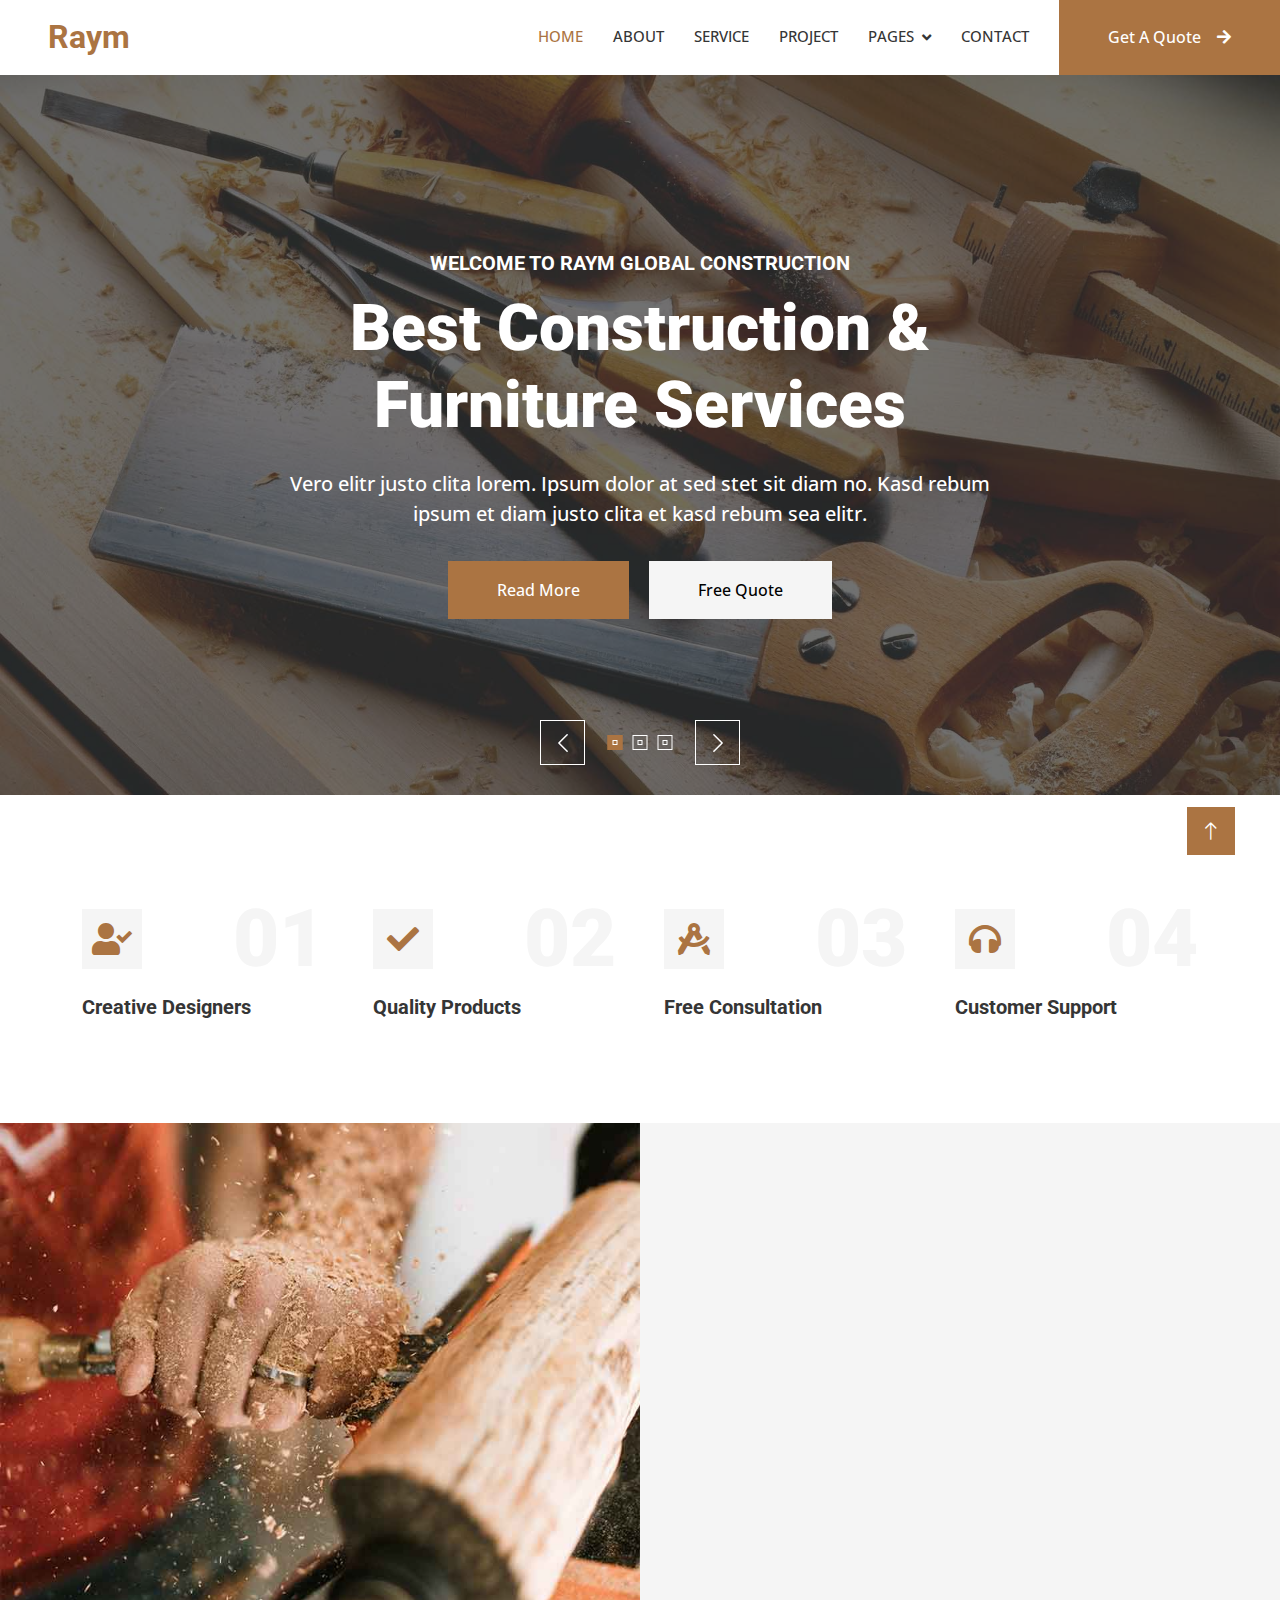
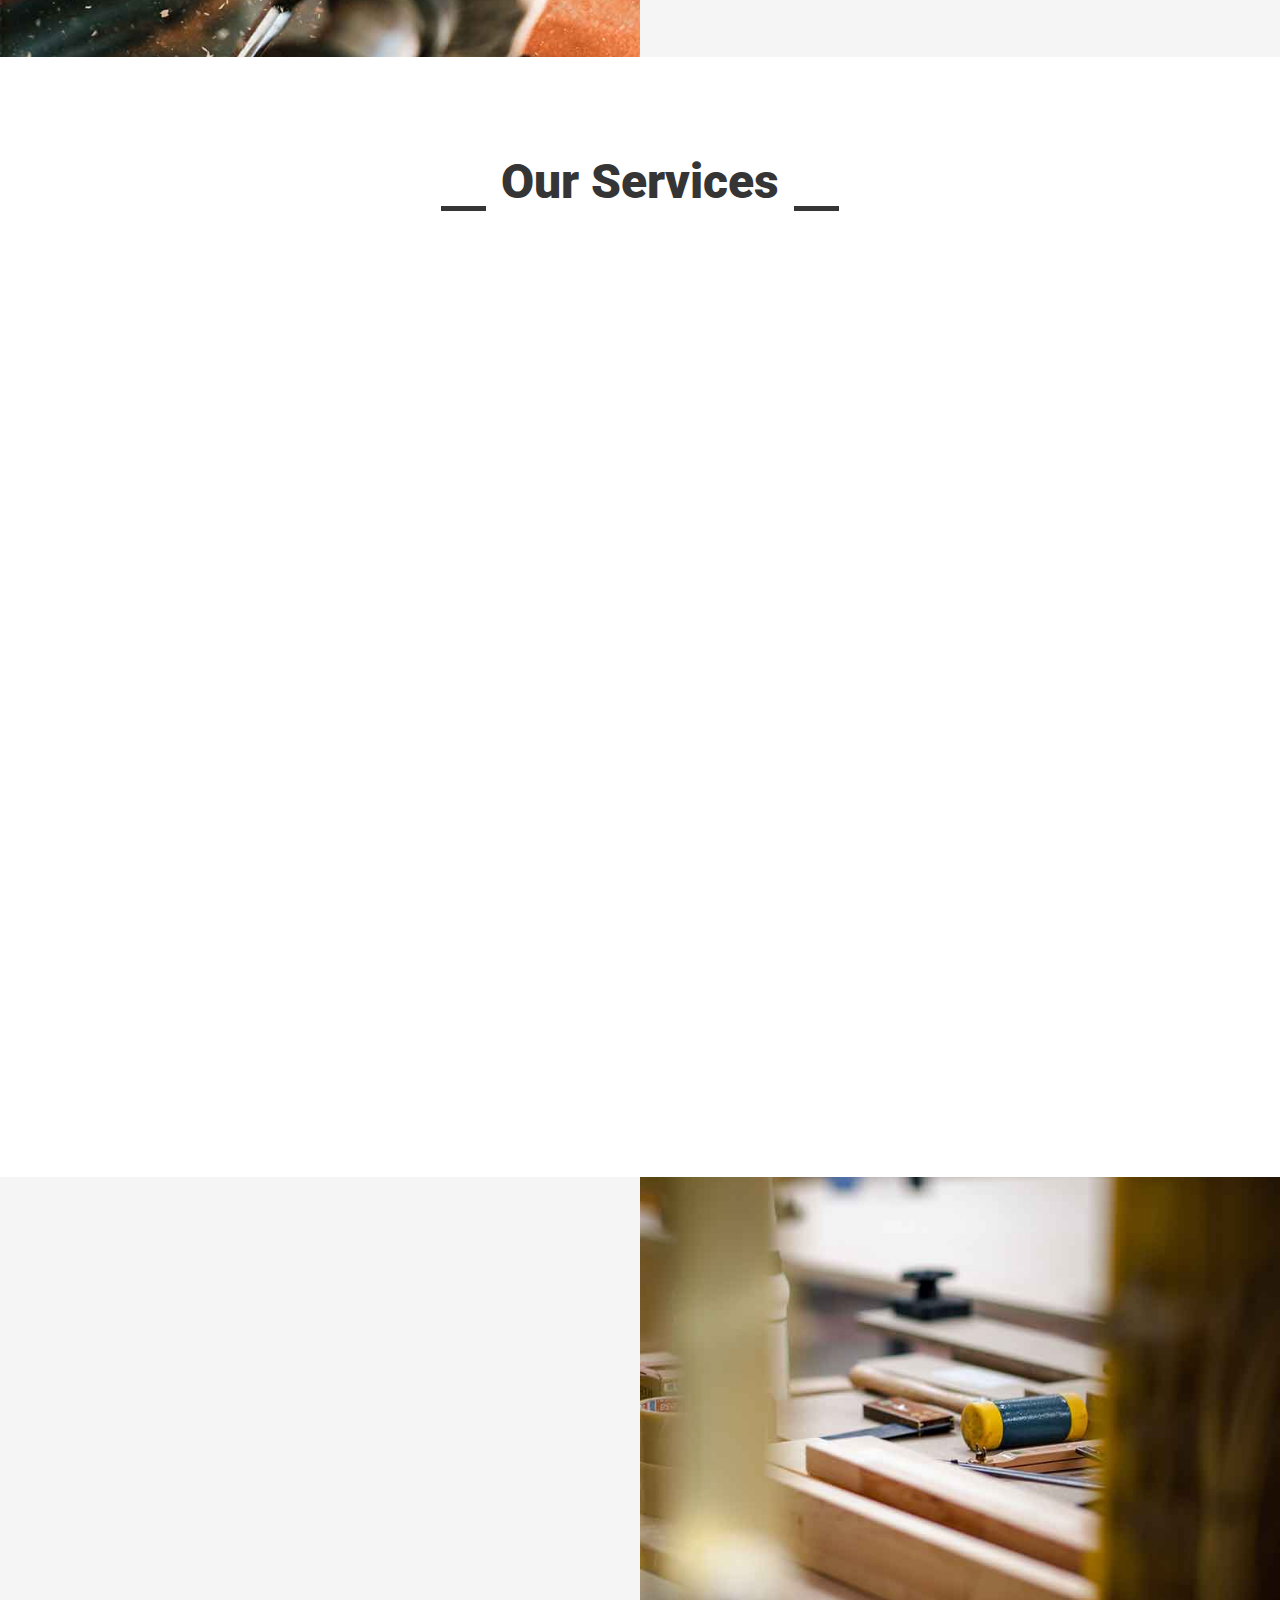
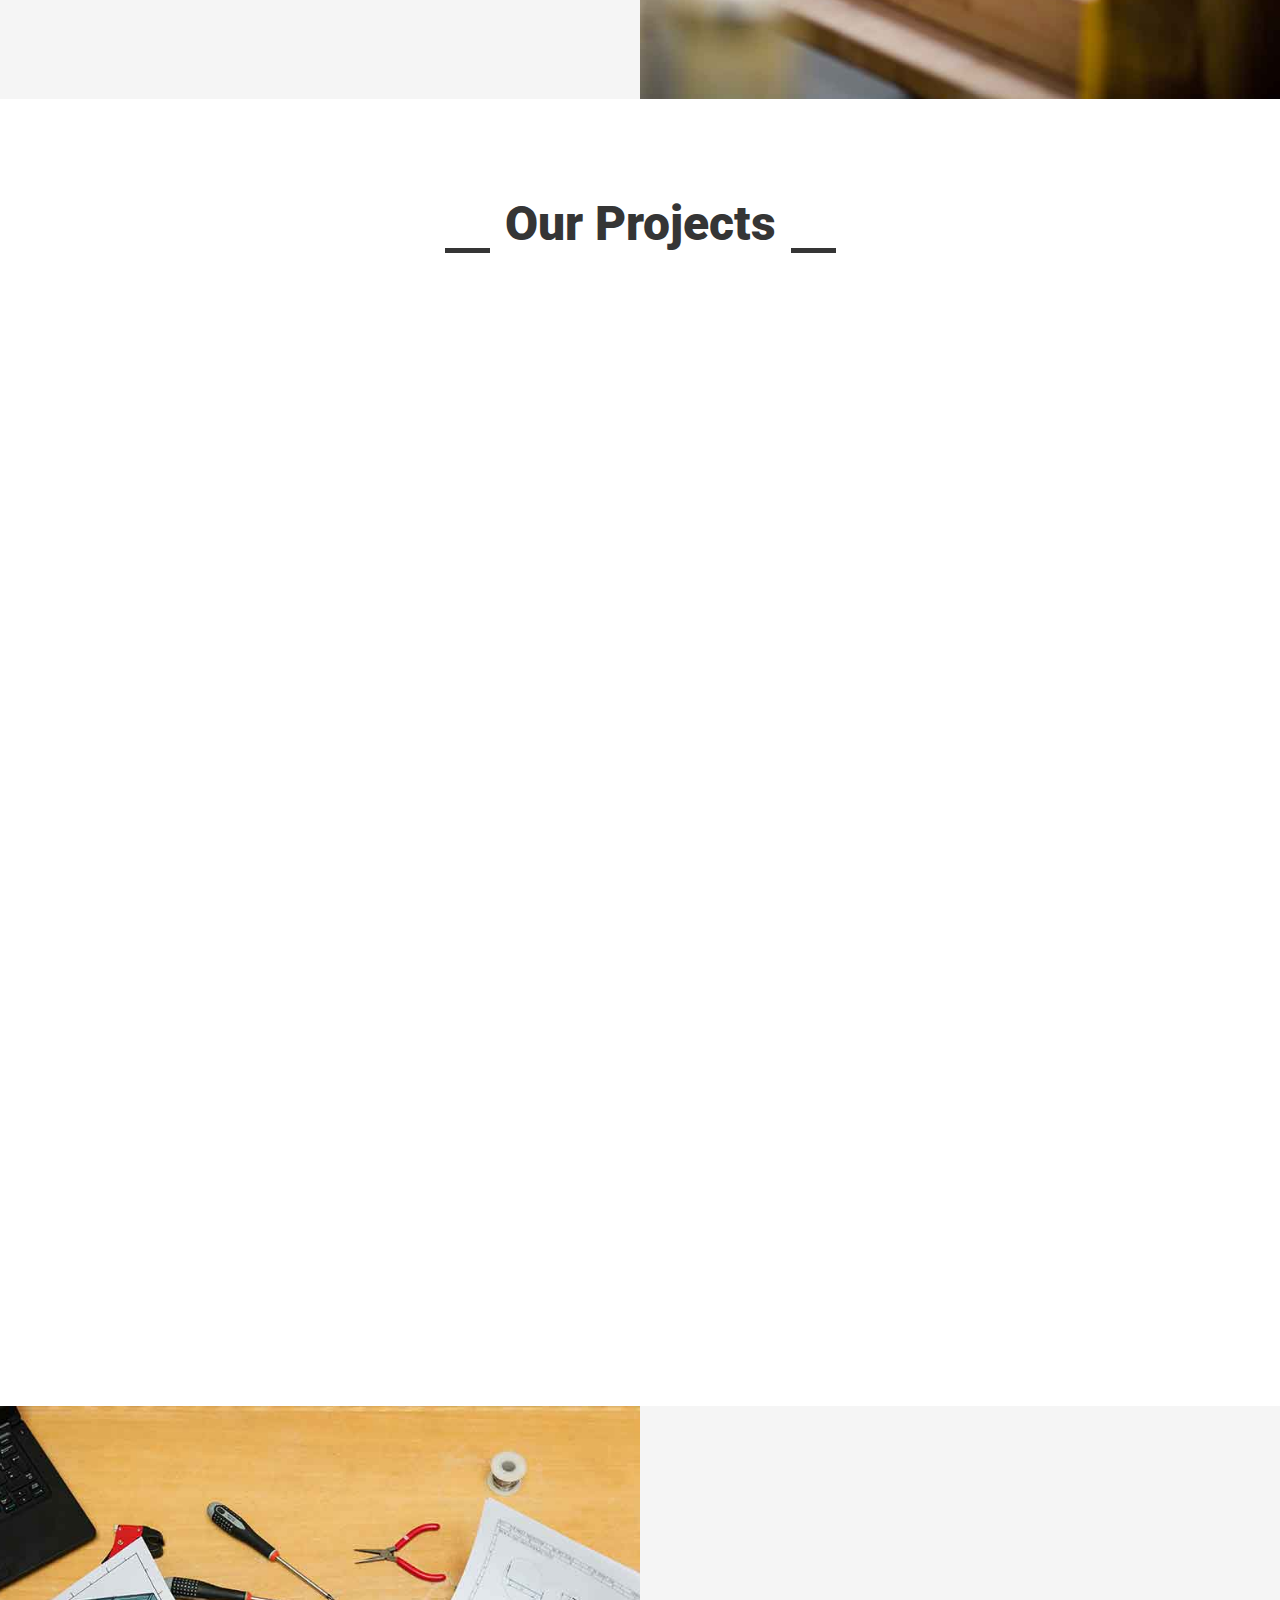
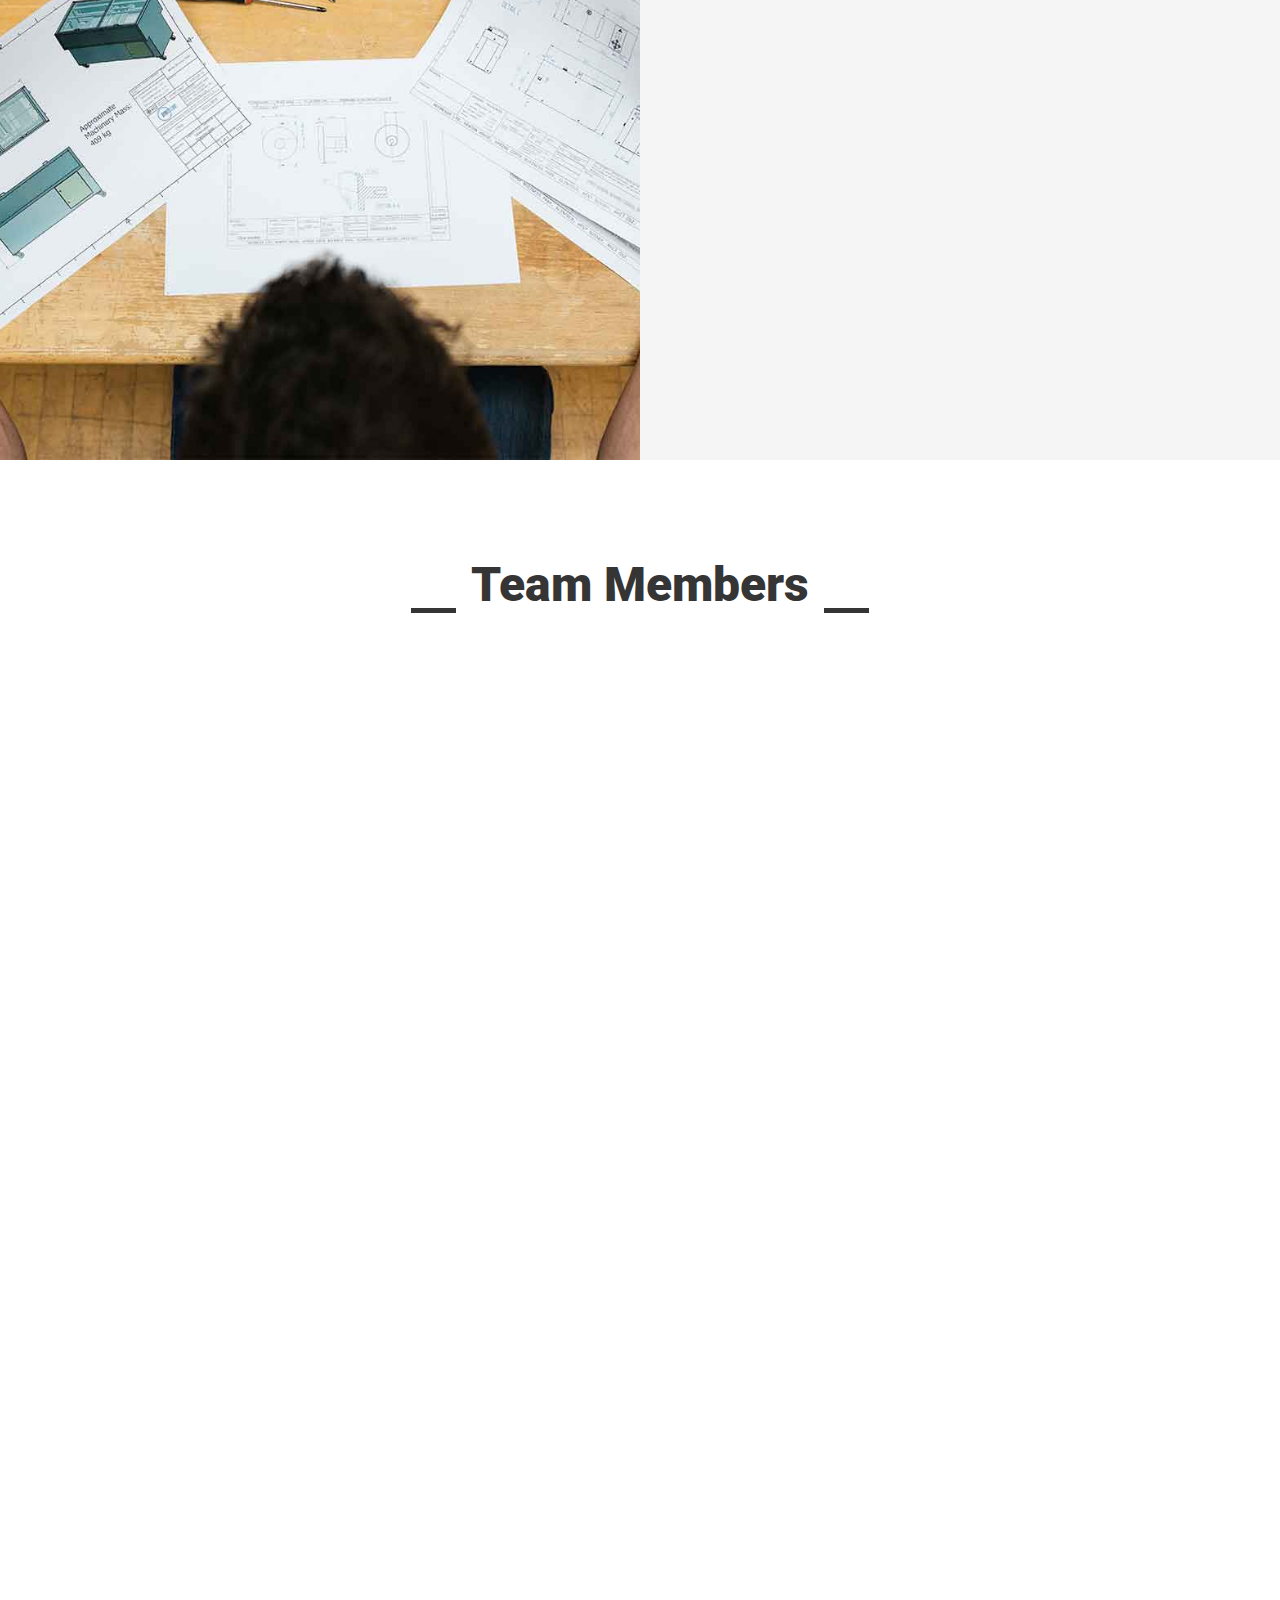
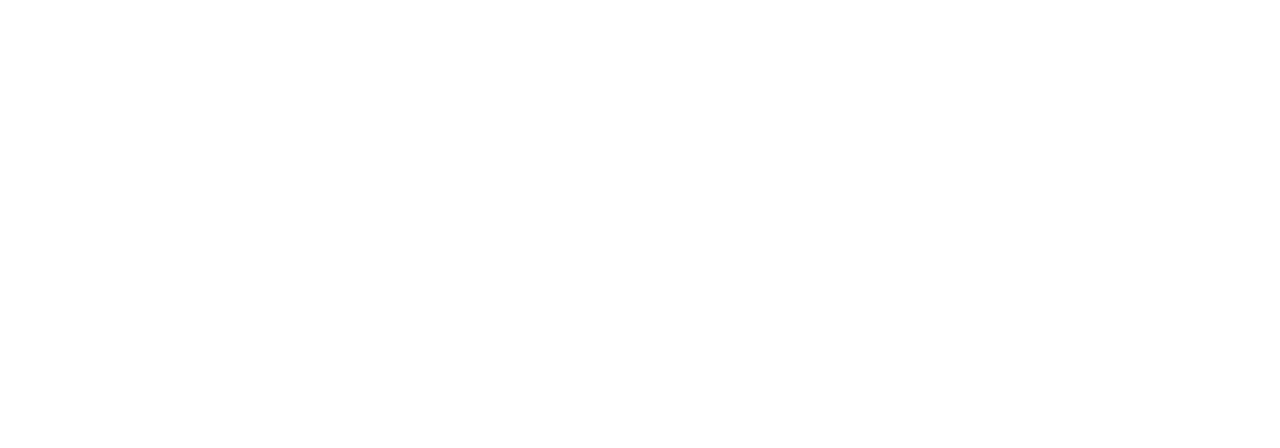
==== index.html @ 598c4311 "first commit" ====
<!DOCTYPE html>
<html lang="en">

<head>
    <meta charset="utf-8">
    <title>Ryam Global Construction - Construction Company</title>
    <meta content="width=device-width, initial-scale=1.0" name="viewport">
    <meta content="" name="keywords">
    <meta content="" name="description">

    <!-- Favicon -->
    <link href="img/favicon.ico" rel="icon">

    <!-- Google Web Fonts -->
    <link rel="preconnect" href="https://fonts.googleapis.com">
    <link rel="preconnect" href="https://fonts.gstatic.com" crossorigin>
    <link href="https://fonts.googleapis.com/css2?family=Open+Sans:wght@400;500&family=Roboto:wght@500;700;900&display=swap" rel="stylesheet"> 

    <!-- Icon Font Stylesheet -->
    <link href="https://cdnjs.cloudflare.com/ajax/libs/font-awesome/5.10.0/css/all.min.css" rel="stylesheet">
    <link href="https://cdn.jsdelivr.net/npm/bootstrap-icons@1.4.1/font/bootstrap-icons.css" rel="stylesheet">

    <!-- Libraries Stylesheet -->
    <link href="lib/animate/animate.min.css" rel="stylesheet">
    <link href="lib/owlcarousel/assets/owl.carousel.min.css" rel="stylesheet">
    <link href="lib/lightbox/css/lightbox.min.css" rel="stylesheet">

    <!-- Customized Bootstrap Stylesheet -->
    <link href="css/bootstrap.min.css" rel="stylesheet">

    <!-- Template Stylesheet -->
    <link href="css/style.css" rel="stylesheet">
</head>

<body>
    <!-- Spinner Start -->
    <div id="spinner" class="show bg-white position-fixed translate-middle w-100 vh-100 top-50 start-50 d-flex align-items-center justify-content-center">
        <div class="spinner-grow text-primary" style="width: 3rem; height: 3rem;" role="status">
            <span class="sr-only">Loading...</span>
        </div>
    </div>
    <!-- Spinner End -->


    <!-- Topbar Start -->
    
    <!-- Topbar End -->


    <!-- Navbar Start -->
    <nav class="navbar navbar-expand-lg bg-white navbar-light sticky-top p-0">
        <a href="index.html" class="navbar-brand d-flex align-items-center px-4 px-lg-5">
            <h2 class="m-0 text-primary">Raym</h2>
        </a>
        <button type="button" class="navbar-toggler me-4" data-bs-toggle="collapse" data-bs-target="#navbarCollapse">
            <span class="navbar-toggler-icon"></span>
        </button>
        <div class="collapse navbar-collapse" id="navbarCollapse">
            <div class="navbar-nav ms-auto p-4 p-lg-0">
                <a href="index.html" class="nav-item nav-link active">Home</a>
                <a href="about.html" class="nav-item nav-link">About</a>
                <a href="service.html" class="nav-item nav-link">Service</a>
                <a href="project.html" class="nav-item nav-link">Project</a>
                <div class="nav-item dropdown">
                    <a href="#" class="nav-link dropdown-toggle" data-bs-toggle="dropdown">Pages</a>
                    <div class="dropdown-menu fade-up m-0">
                        <a href="feature.html" class="dropdown-item">Feature</a>
                        <a href="quote.html" class="dropdown-item">Free Quote</a>
                        <a href="team.html" class="dropdown-item">Our Team</a>
                        <a href="testimonial.html" class="dropdown-item">Testimonial</a>
                        <!--<a href="404.html" class="dropdown-item">404 Page</a> -->
                    </div>
                </div>
                <a href="contact.html" class="nav-item nav-link">Contact</a>
            </div>
            <a href="" class="btn btn-primary py-4 px-lg-5 d-none d-lg-block">Get A Quote<i class="fa fa-arrow-right ms-3"></i></a>
        </div>
    </nav>
    <!-- Navbar End -->


    <!-- Carousel Start -->
    <div class="container-fluid p-0 pb-5">
        <div class="owl-carousel header-carousel position-relative">
            <div class="owl-carousel-item position-relative">
                <img class="img-fluid" src="img/carousel-1.jpg" alt="">
                <div class="position-absolute top-0 start-0 w-100 h-100 d-flex align-items-center" style="background: rgba(53, 53, 53, .7);">
                    <div class="container">
                        <div class="row justify-content-center">
                            <div class="col-12 col-lg-8 text-center">
                                <h5 class="text-white text-uppercase mb-3 animated slideInDown">Welcome To Raym Global Construction</h5>
                                <h1 class="display-3 text-white animated slideInDown mb-4">Best Construction & Furniture Services</h1>
                                <p class="fs-5 fw-medium text-white mb-4 pb-2">Vero elitr justo clita lorem. Ipsum dolor at sed stet sit diam no. Kasd rebum ipsum et diam justo clita et kasd rebum sea elitr.</p>
                                <a href="" class="btn btn-primary py-md-3 px-md-5 me-3 animated slideInLeft">Read More</a>
                                <a href="" class="btn btn-light py-md-3 px-md-5 animated slideInRight">Free Quote</a>
                            </div>
                        </div>
                    </div>
                </div>
            </div>
            <div class="owl-carousel-item position-relative">
                <img class="img-fluid" src="img/carousel-2.jpg" alt="">
                <div class="position-absolute top-0 start-0 w-100 h-100 d-flex align-items-center" style="background: rgba(53, 53, 53, .7);">
                    <div class="container">
                        <div class="row justify-content-center">
                            <div class="col-12 col-lg-8 text-center">
                                <h5 class="text-white text-uppercase mb-3 animated slideInDown">Welcome To Raym Global Construction</h5>
                                <h1 class="display-3 text-white animated slideInDown mb-4">Best Construction & Furniture Services</h1>
                                <p class="fs-5 fw-medium text-white mb-4 pb-2">Vero elitr justo clita lorem. Ipsum dolor at sed stet sit diam no. Kasd rebum ipsum et diam justo clita et kasd rebum sea elitr.</p>
                                <a href="" class="btn btn-primary py-md-3 px-md-5 me-3 animated slideInLeft">Read More</a>
                                <a href="" class="btn btn-light py-md-3 px-md-5 animated slideInRight">Free Quote</a>
                            </div>
                        </div>
                    </div>
                </div>
            </div>
            <div class="owl-carousel-item position-relative">
                <img class="img-fluid" src="img/carousel-3.jpg" alt="">
                <div class="position-absolute top-0 start-0 w-100 h-100 d-flex align-items-center" style="background: rgba(53, 53, 53, .7);">
                    <div class="container">
                        <div class="row justify-content-center">
                            <div class="col-12 col-lg-8 text-center">
                                <h5 class="text-white text-uppercase mb-3 animated slideInDown">Welcome To Raym Global Construction</h5>
                                <h1 class="display-3 text-white animated slideInDown mb-4">Best Construction & Furniture Services</h1>
                                <p class="fs-5 fw-medium text-white mb-4 pb-2">Vero elitr justo clita lorem. Ipsum dolor at sed stet sit diam no. Kasd rebum ipsum et diam justo clita et kasd rebum sea elitr.</p>
                                <a href="" class="btn btn-primary py-md-3 px-md-5 me-3 animated slideInLeft">Read More</a>
                                <a href="" class="btn btn-light py-md-3 px-md-5 animated slideInRight">Free Quote</a>
                            </div>
                        </div>
                    </div>
                </div>
            </div>
        </div>
    </div>
    <!-- Carousel End -->


    <!-- Feature Start -->
    <div class="container-xxl py-5">
        <div class="container">
            <div class="row g-5">
                <div class="col-md-6 col-lg-3 wow fadeIn" data-wow-delay="0.1s">
                    <div class="d-flex align-items-center justify-content-between mb-2">
                        <div class="d-flex align-items-center justify-content-center bg-light" style="width: 60px; height: 60px;">
                            <i class="fa fa-user-check fa-2x text-primary"></i>
                        </div>
                        <h1 class="display-1 text-light mb-0">01</h1>
                    </div>
                    <h5>Creative Designers</h5>
                </div>
                <div class="col-md-6 col-lg-3 wow fadeIn" data-wow-delay="0.3s">
                    <div class="d-flex align-items-center justify-content-between mb-2">
                        <div class="d-flex align-items-center justify-content-center bg-light" style="width: 60px; height: 60px;">
                            <i class="fa fa-check fa-2x text-primary"></i>
                        </div>
                        <h1 class="display-1 text-light mb-0">02</h1>
                    </div>
                    <h5>Quality Products</h5>
                </div>
                <div class="col-md-6 col-lg-3 wow fadeIn" data-wow-delay="0.5s">
                    <div class="d-flex align-items-center justify-content-between mb-2">
                        <div class="d-flex align-items-center justify-content-center bg-light" style="width: 60px; height: 60px;">
                            <i class="fa fa-drafting-compass fa-2x text-primary"></i>
                        </div>
                        <h1 class="display-1 text-light mb-0">03</h1>
                    </div>
                    <h5>Free Consultation</h5>
                </div>
                <div class="col-md-6 col-lg-3 wow fadeIn" data-wow-delay="0.7s">
                    <div class="d-flex align-items-center justify-content-between mb-2">
                        <div class="d-flex align-items-center justify-content-center bg-light" style="width: 60px; height: 60px;">
                            <i class="fa fa-headphones fa-2x text-primary"></i>
                        </div>
                        <h1 class="display-1 text-light mb-0">04</h1>
                    </div>
                    <h5>Customer Support</h5>
                </div>
            </div>
        </div>
    </div>
    <!-- Feature Start -->



    <!-- About Start -->
    <div class="container-fluid bg-light overflow-hidden my-5 px-lg-0">
        <div class="container about px-lg-0">
            <div class="row g-0 mx-lg-0">
                <div class="col-lg-6 ps-lg-0" style="min-height: 400px;">
                    <div class="position-relative h-100">
                        <img class="position-absolute img-fluid w-100 h-100" src="img/about.jpg" style="object-fit: cover;" alt="">
                    </div>
                </div>
                <div class="col-lg-6 about-text py-5 wow fadeIn" data-wow-delay="0.5s">
                    <div class="p-lg-5 pe-lg-0">
                        <div class="section-title text-start">
                            <h1 class="display-5 mb-4">About Us</h1>
                        </div>
                        <p class="mb-4 pb-2">Tempor erat elitr rebum at clita. Diam dolor diam ipsum sit. Aliqu diam amet diam et eos. Clita erat ipsum et lorem et sit, sed stet lorem sit clita duo justo erat amet</p>
                        <div class="row g-4 mb-4 pb-2">
                            <div class="col-sm-6 wow fadeIn" data-wow-delay="0.1s">
                                <div class="d-flex align-items-center">
                                    <div class="d-flex flex-shrink-0 align-items-center justify-content-center bg-white" style="width: 60px; height: 60px;">
                                        <i class="fa fa-users fa-2x text-primary"></i>
                                    </div>
                                    <div class="ms-3">
                                        <h2 class="text-primary mb-1" data-toggle="counter-up">1234</h2>
                                        <p class="fw-medium mb-0">Happy Clients</p>
                                    </div>
                                </div>
                            </div>
                            <div class="col-sm-6 wow fadeIn" data-wow-delay="0.3s">
                                <div class="d-flex align-items-center">
                                    <div class="d-flex flex-shrink-0 align-items-center justify-content-center bg-white" style="width: 60px; height: 60px;">
                                        <i class="fa fa-check fa-2x text-primary"></i>
                                    </div>
                                    <div class="ms-3">
                                        <h2 class="text-primary mb-1" data-toggle="counter-up">1234</h2>
                                        <p class="fw-medium mb-0">Projects Done</p>
                                    </div>
                                </div>
                            </div>
                        </div>
                        <a href="project.html" class="btn btn-primary py-3 px-5">Explore More</a>
                    </div>
                </div>
            </div>
        </div>
    </div>
    <!-- About End -->


    <!-- Service Start -->
    <div class="container-xxl py-5">
        <div class="container">
            <div class="section-title text-center">
                <h1 class="display-5 mb-5">Our Services</h1>
            </div>
            <div class="row g-4">
                <div class="col-md-6 col-lg-4 wow fadeInUp" data-wow-delay="0.1s">
                    <div class="service-item">
                        <div class="overflow-hidden">
                            <img class="img-fluid" src="img/service-1.jpg" alt="">
                        </div>
                        <div class="p-4 text-center border border-5 border-light border-top-0">
                            <h4 class="mb-3">Building Construction</h4>
                            <p>Stet stet justo dolor sed duo. Ut clita sea sit ipsum diam lorem diam.</p>
                            <a class="fw-medium" href="">Read More<i class="fa fa-arrow-right ms-2"></i></a>
                        </div>
                    </div>
                </div>
                <div class="col-md-6 col-lg-4 wow fadeInUp" data-wow-delay="0.3s">
                    <div class="service-item">
                        <div class="overflow-hidden">
                            <img class="img-fluid" src="img/service-2.jpg" alt="">
                        </div>
                        <div class="p-4 text-center border border-5 border-light border-top-0">
                            <h4 class="mb-3">Furniture Manufacturing</h4>
                            <p>Stet stet justo dolor sed duo. Ut clita sea sit ipsum diam lorem diam.</p>
                            <a class="fw-medium" href="">Read More<i class="fa fa-arrow-right ms-2"></i></a>
                        </div>
                    </div>
                </div>
                <div class="col-md-6 col-lg-4 wow fadeInUp" data-wow-delay="0.5s">
                    <div class="service-item">
                        <div class="overflow-hidden">
                            <img class="img-fluid" src="img/service-3.jpg" alt="">
                        </div>
                        <div class="p-4 text-center border border-5 border-light border-top-0">
                            <h4 class="mb-3">Furniture Remodeling</h4>
                            <p>Stet stet justo dolor sed duo. Ut clita sea sit ipsum diam lorem diam.</p>
                            <a class="fw-medium" href="">Read More<i class="fa fa-arrow-right ms-2"></i></a>
                        </div>
                    </div>
                </div>
                <div class="col-md-6 col-lg-4 wow fadeInUp" data-wow-delay="0.1s">
                    <div class="service-item">
                        <div class="overflow-hidden">
                            <img class="img-fluid" src="img/service-4.jpg" alt="">
                        </div>
                        <div class="p-4 text-center border border-5 border-light border-top-0">
                            <h4 class="mb-3">Custom-made Joineries</h4>
                            <p>Stet stet justo dolor sed duo. Ut clita sea sit ipsum diam lorem diam.</p>
                            <a class="fw-medium" href="">Read More<i class="fa fa-arrow-right ms-2"></i></a>
                        </div>
                    </div>
                </div>
                <div class="col-md-6 col-lg-4 wow fadeInUp" data-wow-delay="0.3s">
                    <div class="service-item">
                        <div class="overflow-hidden">
                            <img class="img-fluid" src="img/service-5.jpg" alt="">
                        </div>
                        <div class="p-4 text-center border border-5 border-light border-top-0">
                            <h4 class="mb-3">Glass Doors</h4>
                            <p>Stet stet justo dolor sed duo. Ut clita sea sit ipsum diam lorem diam.</p>
                            <a class="fw-medium" href="">Read More<i class="fa fa-arrow-right ms-2"></i></a>
                        </div>
                    </div>
                </div>
                <div class="col-md-6 col-lg-4 wow fadeInUp" data-wow-delay="0.5s">
                    <div class="service-item">
                        <div class="overflow-hidden">
                            <img class="img-fluid" src="img/service-6.jpg" alt="">
                        </div>
                        <div class="p-4 text-center border border-5 border-light border-top-0">
                            <h4 class="mb-3">Custom Work</h4>
                            <p>Stet stet justo dolor sed duo. Ut clita sea sit ipsum diam lorem diam.</p>
                            <a class="fw-medium" href="">Read More<i class="fa fa-arrow-right ms-2"></i></a>
                        </div>
                    </div>
                </div>
            </div>
        </div>
    </div>
    <!-- Service End -->


    <!-- Feature Start -->
    <div class="container-fluid bg-light overflow-hidden my-5 px-lg-0">
        <div class="container feature px-lg-0">
            <div class="row g-0 mx-lg-0">
                <div class="col-lg-6 feature-text py-5 wow fadeIn" data-wow-delay="0.5s">
                    <div class="p-lg-5 ps-lg-0">
                        <div class="section-title text-start">
                            <h1 class="display-5 mb-4">Why Choose Us</h1>
                        </div>
                        <p class="mb-4 pb-2">Tempor erat elitr rebum at clita. Diam dolor diam ipsum sit. Aliqu diam amet diam et eos. Clita erat ipsum et lorem et sit, sed stet lorem sit clita duo justo erat amet</p>
                        <div class="row g-4">
                            <div class="col-6">
                                <div class="d-flex align-items-center">
                                    <div class="d-flex flex-shrink-0 align-items-center justify-content-center bg-white" style="width: 60px; height: 60px;">
                                        <i class="fa fa-check fa-2x text-primary"></i>
                                    </div>
                                    <div class="ms-4">
                                        <p class="mb-2">Quality</p>
                                        <h5 class="mb-0">Services</h5>
                                    </div>
                                </div>
                            </div>
                            <div class="col-6">
                                <div class="d-flex align-items-center">
                                    <div class="d-flex flex-shrink-0 align-items-center justify-content-center bg-white" style="width: 60px; height: 60px;">
                                        <i class="fa fa-user-check fa-2x text-primary"></i>
                                    </div>
                                    <div class="ms-4">
                                        <p class="mb-2">Creative</p>
                                        <h5 class="mb-0">Designers</h5>
                                    </div>
                                </div>
                            </div>
                            <div class="col-6">
                                <div class="d-flex align-items-center">
                                    <div class="d-flex flex-shrink-0 align-items-center justify-content-center bg-white" style="width: 60px; height: 60px;">
                                        <i class="fa fa-drafting-compass fa-2x text-primary"></i>
                                    </div>
                                    <div class="ms-4">
                                        <p class="mb-2">Free</p>
                                        <h5 class="mb-0">Consultation</h5>
                                    </div>
                                </div>
                            </div>
                            <div class="col-6">
                                <div class="d-flex align-items-center">
                                    <div class="d-flex flex-shrink-0 align-items-center justify-content-center bg-white" style="width: 60px; height: 60px;">
                                        <i class="fa fa-headphones fa-2x text-primary"></i>
                                    </div>
                                    <div class="ms-4">
                                        <p class="mb-2">Customer</p>
                                        <h5 class="mb-0">Support</h5>
                                    </div>
                                </div>
                            </div>
                        </div>
                    </div>
                </div>
                <div class="col-lg-6 pe-lg-0" style="min-height: 400px;">
                    <div class="position-relative h-100">
                        <img class="position-absolute img-fluid w-100 h-100" src="img/feature.jpg" style="object-fit: cover;" alt="">
                    </div>
                </div>
            </div>
        </div>
    </div>
    <!-- Feature End -->


    <!-- Projects Start -->
    <div class="container-xxl py-5">
        <div class="container">
            <div class="section-title text-center">
                <h1 class="display-5 mb-5">Our Projects</h1>
            </div>
            <div class="row mt-n2 wow fadeInUp" data-wow-delay="0.3s">
                <div class="col-12 text-center">
                    <ul class="list-inline mb-5" id="portfolio-flters">
                        <li class="mx-2 active" data-filter="*">All</li>
                        <li class="mx-2" data-filter=".first">Building Construction</li>
                        <li class="mx-2" data-filter=".second">Joineries and Furniture</li>
                    </ul>
                </div>
            </div>
            <div class="row g-4 portfolio-container">
                <div class="col-lg-4 col-md-6 portfolio-item first wow fadeInUp" data-wow-delay="0.1s">
                    <div class="rounded overflow-hidden">
                        <div class="position-relative overflow-hidden">
                            <img class="img-fluid w-100" src="img/portfolio-1.jpg" alt="">
                            <div class="portfolio-overlay">
                                <a class="btn btn-square btn-outline-light mx-1" href="img/portfolio-1.jpg" data-lightbox="portfolio"><i class="fa fa-eye"></i></a>
                                <a class="btn btn-square btn-outline-light mx-1" href=""><i class="fa fa-link"></i></a>
                            </div>
                        </div>
                        <div class="border border-5 border-light border-top-0 p-4">
                            <p class="text-primary fw-medium mb-2">Building Construction</p>
                            <h5 class="lh-base mb-0">Wooden Furniture Manufacturing And Remodeling</a>
                        </div>
                    </div>
                </div>
                <div class="col-lg-4 col-md-6 portfolio-item second wow fadeInUp" data-wow-delay="0.3s">
                    <div class="rounded overflow-hidden">
                        <div class="position-relative overflow-hidden">
                            <img class="img-fluid w-100" src="img/portfolio-2.jpg" alt="">
                            <div class="portfolio-overlay">
                                <a class="btn btn-square btn-outline-light mx-1" href="img/portfolio-2.jpg" data-lightbox="portfolio"><i class="fa fa-eye"></i></a>
                                <a class="btn btn-square btn-outline-light mx-1" href=""><i class="fa fa-link"></i></a>
                            </div>
                        </div>
                        <div class="border border-5 border-light border-top-0 p-4">
                            <p class="text-primary fw-medium mb-2">Joineries and Furniture</p>
                            <h5 class="lh-base mb-0">Wooden Furniture Manufacturing And Remodeling</a>
                        </div>
                    </div>
                </div>
                <div class="col-lg-4 col-md-6 portfolio-item first wow fadeInUp" data-wow-delay="0.5s">
                    <div class="rounded overflow-hidden">
                        <div class="position-relative overflow-hidden">
                            <img class="img-fluid w-100" src="img/portfolio-3.jpg" alt="">
                            <div class="portfolio-overlay">
                                <a class="btn btn-square btn-outline-light mx-1" href="img/portfolio-3.jpg" data-lightbox="portfolio"><i class="fa fa-eye"></i></a>
                                <a class="btn btn-square btn-outline-light mx-1" href=""><i class="fa fa-link"></i></a>
                            </div>
                        </div>
                        <div class="border border-5 border-light border-top-0 p-4">
                            <p class="text-primary fw-medium mb-2">Building Construction</p>
                            <h5 class="lh-base mb-0">Wooden Furniture Manufacturing And Remodeling</a>
                        </div>
                    </div>
                </div>
                <div class="col-lg-4 col-md-6 portfolio-item second wow fadeInUp" data-wow-delay="0.1s">
                    <div class="rounded overflow-hidden">
                        <div class="position-relative overflow-hidden">
                            <img class="img-fluid w-100" src="img/portfolio-4.jpg" alt="">
                            <div class="portfolio-overlay">
                                <a class="btn btn-square btn-outline-light mx-1" href="img/portfolio-4.jpg" data-lightbox="portfolio"><i class="fa fa-eye"></i></a>
                                <a class="btn btn-square btn-outline-light mx-1" href=""><i class="fa fa-link"></i></a>
                            </div>
                        </div>
                        <div class="border border-5 border-light border-top-0 p-4">
                            <p class="text-primary fw-medium mb-2">Joineries and Furniture</p>
                            <h5 class="lh-base mb-0">Wooden Furniture Manufacturing And Remodeling</a>
                        </div>
                    </div>
                </div>
                <div class="col-lg-4 col-md-6 portfolio-item first wow fadeInUp" data-wow-delay="0.3s">
                    <div class="rounded overflow-hidden">
                        <div class="position-relative overflow-hidden">
                            <img class="img-fluid w-100" src="img/portfolio-5.jpg" alt="">
                            <div class="portfolio-overlay">
                                <a class="btn btn-square btn-outline-light mx-1" href="img/portfolio-5.jpg" data-lightbox="portfolio"><i class="fa fa-eye"></i></a>
                                <a class="btn btn-square btn-outline-light mx-1" href=""><i class="fa fa-link"></i></a>
                            </div>
                        </div>
                        <div class="border border-5 border-light border-top-0 p-4">
                            <p class="text-primary fw-medium mb-2">Building Construction</p>
                            <h5 class="lh-base mb-0">Wooden Furniture Manufacturing And Remodeling</a>
                        </div>
                    </div>
                </div>
                <div class="col-lg-4 col-md-6 portfolio-item second wow fadeInUp" data-wow-delay="0.5s">
                    <div class="rounded overflow-hidden">
                        <div class="position-relative overflow-hidden">
                            <img class="img-fluid w-100" src="img/portfolio-6.jpg" alt="">
                            <div class="portfolio-overlay">
                                <a class="btn btn-square btn-outline-light mx-1" href="img/portfolio-6.jpg" data-lightbox="portfolio"><i class="fa fa-eye"></i></a>
                                <a class="btn btn-square btn-outline-light mx-1" href=""><i class="fa fa-link"></i></a>
                            </div>
                        </div>
                        <div class="border border-5 border-light border-top-0 p-4">
                            <p class="text-primary fw-medium mb-2">Glass Doors</p>
                            <h5 class="lh-base mb-0">Wooden Furniture Manufacturing And Remodeling</a>
                        </div>
                    </div>
                </div>
            </div>
        </div>
    </div>
    <!-- Projects End -->


    <!-- Quote Start -->
    <div class="container-fluid bg-light overflow-hidden my-5 px-lg-0">
        <div class="container quote px-lg-0">
            <div class="row g-0 mx-lg-0">
                <div class="col-lg-6 ps-lg-0" style="min-height: 400px;">
                    <div class="position-relative h-100">
                        <img class="position-absolute img-fluid w-100 h-100" src="img/quote.jpg" style="object-fit: cover;" alt="">
                    </div>
                </div>
                <div class="col-lg-6 quote-text py-5 wow fadeIn" data-wow-delay="0.5s">
                    <div class="p-lg-5 pe-lg-0">
                        <div class="section-title text-start">
                            <h1 class="display-5 mb-4">Free Quote</h1>
                        </div>
                        <p class="mb-4 pb-2">Tempor erat elitr rebum at clita. Diam dolor diam ipsum sit. Aliqu diam amet diam et eos. Clita erat ipsum et lorem et sit, sed stet lorem sit clita duo justo erat amet</p>
                        <form>
                            <div class="row g-3">
                                <div class="col-12 col-sm-6">
                                    <input type="text" class="form-control border-0" placeholder="Your Name" style="height: 55px;">
                                </div>
                                <div class="col-12 col-sm-6">
                                    <input type="email" class="form-control border-0" placeholder="Your Email" style="height: 55px;">
                                </div>
                                <div class="col-12 col-sm-6">
                                    <input type="text" class="form-control border-0" placeholder="Your Mobile" style="height: 55px;">
                                </div>
                                <div class="col-12 col-sm-6">
                                    <select class="form-select border-0" style="height: 55px;">
                                        <option selected>Select A Service</option>
                                        <option value="1">Service 1</option>
                                        <option value="2">Service 2</option>
                                        <option value="3">Service 3</option>
                                    </select>
                                </div>
                                <div class="col-12">
                                    <textarea class="form-control border-0" placeholder="Special Note"></textarea>
                                </div>
                                <div class="col-12">
                                    <button class="btn btn-primary w-100 py-3" type="submit">Submit</button>
                                </div>
                            </div>
                        </form>
                    </div>
                </div>
            </div>
        </div>
    </div>
    <!-- Quote End -->


    <!-- Team Start -->
    <div class="container-xxl py-5">
        <div class="container">
            <div class="section-title text-center">
                <h1 class="display-5 mb-5">Team Members</h1>
            </div>
            <div class="row g-4">
                <div class="col-lg-3 col-md-6 wow fadeInUp" data-wow-delay="0.1s">
                    <div class="team-item">
                        <div class="overflow-hidden position-relative">
                            <img class="img-fluid" src="img/team-1.jpg" alt="">
                            <div class="team-social">
                                <a class="btn btn-square" href=""><i class="fab fa-facebook-f"></i></a>
                                <a class="btn btn-square" href=""><i class="fab fa-twitter"></i></a>
                                <a class="btn btn-square" href=""><i class="fab fa-instagram"></i></a>
                            </div>
                        </div>
                        <div class="text-center border border-5 border-light border-top-0 p-4">
                            <h5 class="mb-0">Full Name</h5>
                            <small>Designation</small>
                        </div>
                    </div>
                </div>
                <div class="col-lg-3 col-md-6 wow fadeInUp" data-wow-delay="0.3s">
                    <div class="team-item">
                        <div class="overflow-hidden position-relative">
                            <img class="img-fluid" src="img/team-2.jpg" alt="">
                            <div class="team-social">
                                <a class="btn btn-square" href=""><i class="fab fa-facebook-f"></i></a>
                                <a class="btn btn-square" href=""><i class="fab fa-twitter"></i></a>
                                <a class="btn btn-square" href=""><i class="fab fa-instagram"></i></a>
                            </div>
                        </div>
                        <div class="text-center border border-5 border-light border-top-0 p-4">
                            <h5 class="mb-0">Full Name</h5>
                            <small>Designation</small>
                        </div>
                    </div>
                </div>
                <div class="col-lg-3 col-md-6 wow fadeInUp" data-wow-delay="0.5s">
                    <div class="team-item">
                        <div class="overflow-hidden position-relative">
                            <img class="img-fluid" src="img/team-3.jpg" alt="">
                            <div class="team-social">
                                <a class="btn btn-square" href=""><i class="fab fa-facebook-f"></i></a>
                                <a class="btn btn-square" href=""><i class="fab fa-twitter"></i></a>
                                <a class="btn btn-square" href=""><i class="fab fa-instagram"></i></a>
                            </div>
                        </div>
                        <div class="text-center border border-5 border-light border-top-0 p-4">
                            <h5 class="mb-0">Full Name</h5>
                            <small>Designation</small>
                        </div>
                    </div>
                </div>
                <div class="col-lg-3 col-md-6 wow fadeInUp" data-wow-delay="0.7s">
                    <div class="team-item">
                        <div class="overflow-hidden position-relative">
                            <img class="img-fluid" src="img/team-4.jpg" alt="">
                            <div class="team-social">
                                <a class="btn btn-square" href=""><i class="fab fa-facebook-f"></i></a>
                                <a class="btn btn-square" href=""><i class="fab fa-twitter"></i></a>
                                <a class="btn btn-square" href=""><i class="fab fa-instagram"></i></a>
                            </div>
                        </div>
                        <div class="text-center border border-5 border-light border-top-0 p-4">
                            <h5 class="mb-0">Full Name</h5>
                            <small>Designation</small>
                        </div>
                    </div>
                </div>
            </div>
        </div>
    </div>
    <!-- Team End -->


    <!-- Testimonial Start -->
    <div class="container-xxl py-5 wow fadeInUp" data-wow-delay="0.1s">
        <div class="container">
            <div class="section-title text-center">
                <h1 class="display-5 mb-5">Testimonial</h1>
            </div>
            <div class="owl-carousel testimonial-carousel">
                <div class="testimonial-item text-center">
                    <img class="img-fluid bg-light p-2 mx-auto mb-3" src="img/testimonial-1.jpg" style="width: 90px; height: 90px;">
                    <div class="testimonial-text text-center p-4">
                        <p>Clita clita tempor justo dolor ipsum amet kasd amet duo justo duo duo labore sed sed. Magna ut diam sit et amet stet eos sed clita erat magna elitr erat sit sit erat at rebum justo sea clita.</p>
                        <h5 class="mb-1">Client Name</h5>
                        <span class="fst-italic">Profession</span>
                    </div>
                </div>
                <div class="testimonial-item text-center">
                    <img class="img-fluid bg-light p-2 mx-auto mb-3" src="img/testimonial-2.jpg" style="width: 90px; height: 90px;">
                    <div class="testimonial-text text-center p-4">
                        <p>Clita clita tempor justo dolor ipsum amet kasd amet duo justo duo duo labore sed sed. Magna ut diam sit et amet stet eos sed clita erat magna elitr erat sit sit erat at rebum justo sea clita.</p>
                        <h5 class="mb-1">Client Name</h5>
                        <span class="fst-italic">Profession</span>
                    </div>
                </div>
                <div class="testimonial-item text-center">
                    <img class="img-fluid bg-light p-2 mx-auto mb-3" src="img/testimonial-3.jpg" style="width: 90px; height: 90px;">
                    <div class="testimonial-text text-center p-4">
                        <p>Clita clita tempor justo dolor ipsum amet kasd amet duo justo duo duo labore sed sed. Magna ut diam sit et amet stet eos sed clita erat magna elitr erat sit sit erat at rebum justo sea clita.</p>
                        <h5 class="mb-1">Client Name</h5>
                        <span class="fst-italic">Profession</span>
                    </div>
                </div>
            </div>
        </div>
    </div>
    <!-- Testimonial End -->


    <!-- Footer Start -->
    <div class="container-fluid bg-dark text-light footer mt-5 pt-5 wow fadeIn" data-wow-delay="0.1s">
        <div class="container py-5">
            <div class="row g-5">
                <div class="col-lg-3 col-md-6">
                    <h4 class="text-light mb-4">Address</h4>
                    <p class="mb-2"><i class="fa fa-map-marker-alt me-3"></i>123 Street, New York, USA</p>
                    <p class="mb-2"><i class="fa fa-phone-alt me-3"></i>+012 345 67890</p>
                    <p class="mb-2"><i class="fa fa-envelope me-3"></i>info@example.com</p>
                    <div class="d-flex pt-2">
                        <a class="btn btn-outline-light btn-social" href=""><i class="fab fa-twitter"></i></a>
                        <a class="btn btn-outline-light btn-social" href=""><i class="fab fa-facebook-f"></i></a>
                        <a class="btn btn-outline-light btn-social" href=""><i class="fab fa-youtube"></i></a>
                        <a class="btn btn-outline-light btn-social" href=""><i class="fab fa-linkedin-in"></i></a>
                    </div>
                </div>
                <div class="col-lg-3 col-md-6">
                    <h4 class="text-light mb-4">Services</h4>
                    <a class="btn btn-link" href="">Building Construction</a>
                    <a class="btn btn-link" href="">Furniture Manufacturing</a>
                    <a class="btn btn-link" href="">Furniture Remodeling</a>
                    <a class="btn btn-link" href="">Custom-made Joineries</a>
                    <a class="btn btn-link" href="">Glass Doors</a>
                </div>
                <div class="col-lg-3 col-md-6">
                    <h4 class="text-light mb-4">Quick Links</h4>
                    <a class="btn btn-link" href="">About Us</a>
                    <a class="btn btn-link" href="">Contact Us</a>
                    <a class="btn btn-link" href="">Our Services</a>
                    <!--<a class="btn btn-link" href="">Terms & Condition</a>-->
                    <a class="btn btn-link" href="">Support</a>
                </div>
                <!--<div class="col-lg-3 col-md-6">
                    <h4 class="text-light mb-4">Newsletter</h4>
                    <p>Dolor amet sit justo amet elitr clita ipsum elitr est.</p>
                    <div class="position-relative mx-auto" style="max-width: 400px;">
                        <input class="form-control border-0 w-100 py-3 ps-4 pe-5" type="text" placeholder="Your email">
                        <button type="button" class="btn btn-primary py-2 position-absolute top-0 end-0 mt-2 me-2">SignUp</button>
                    </div>
                </div> -->
            </div>
        </div>
        <div class="container">
            <div class="copyright">
                <div class="row">
                    <div class="col-md-6 text-center text-md-start mb-3 mb-md-0">
                        &copy; <a class="border-bottom" href="#">Raym Global Construction</a>, All Right Reserved.
                    </div>
                    <div class="col-md-6 text-center text-md-end">
                        <!--/*** This template is free as long as you keep the footer author’s credit link/attribution link/backlink. If you'd like to use the template without the footer author’s credit link/attribution link/backlink, you can purchase the Credit Removal License from "https://htmlcodex.com/credit-removal". Thank you for your support. ***/-->
                        Designed By <a class="border-bottom" href="https://farouqnasiru.github.io/portfolio/">THE BRAND</a>
                    </div>
                </div>
            </div>
        </div>
    </div>
    <!-- Footer End -->


    <!-- Back to Top -->
    <a href="#" class="btn btn-lg btn-primary btn-lg-square rounded-0 back-to-top"><i class="bi bi-arrow-up"></i></a>


    <!-- JavaScript Libraries -->
    <script src="https://code.jquery.com/jquery-3.4.1.min.js"></script>
    <script src="https://cdn.jsdelivr.net/npm/bootstrap@5.0.0/dist/js/bootstrap.bundle.min.js"></script>
    <script src="lib/wow/wow.min.js"></script>
    <script src="lib/easing/easing.min.js"></script>
    <script src="lib/waypoints/waypoints.min.js"></script>
    <script src="lib/counterup/counterup.min.js"></script>
    <script src="lib/owlcarousel/owl.carousel.min.js"></script>
    <script src="lib/isotope/isotope.pkgd.min.js"></script>
    <script src="lib/lightbox/js/lightbox.min.js"></script>

    <!-- Template Javascript -->
    <script src="js/main.js"></script>
</body>

</html>
---- css/style.css ----
/********** Template CSS **********/
:root {
    --primary: #AB7442;
    --light: #F5F5F5;
    --dark: #353535;
}

.fw-medium {
    font-weight: 500 !important;
}

.fw-bold {
    font-weight: 700 !important;
}

.fw-black {
    font-weight: 900 !important;
}

.back-to-top {
    position: fixed;
    display: none;
    right: 45px;
    bottom: 45px;
    z-index: 99;
}


/*** Spinner ***/
#spinner {
    opacity: 0;
    visibility: hidden;
    transition: opacity .5s ease-out, visibility 0s linear .5s;
    z-index: 99999;
}

#spinner.show {
    transition: opacity .5s ease-out, visibility 0s linear 0s;
    visibility: visible;
    opacity: 1;
}


/*** Button ***/
.btn {
    font-weight: 500;
    transition: .5s;
}

.btn.btn-primary,
.btn.btn-secondary {
    color: #FFFFFF;
}

.btn-square {
    width: 38px;
    height: 38px;
}

.btn-sm-square {
    width: 32px;
    height: 32px;
}

.btn-lg-square {
    width: 48px;
    height: 48px;
}

.btn-square,
.btn-sm-square,
.btn-lg-square {
    padding: 0;
    display: flex;
    align-items: center;
    justify-content: center;
    font-weight: normal;
}

/*** Navbar ***/
.navbar .dropdown-toggle::after {
    border: none;
    content: "\f107";
    font-family: "Font Awesome 5 Free";
    font-weight: 900;
    vertical-align: middle;
    margin-left: 8px;
}

.navbar-light .navbar-nav .nav-link {
    margin-right: 30px;
    padding: 25px 0;
    color: #FFFFFF;
    font-size: 15px;
    font-weight: 500;
    text-transform: uppercase;
    outline: none;
}

.navbar-light .navbar-nav .nav-link:hover,
.navbar-light .navbar-nav .nav-link.active {
    color: var(--primary);
}

@media (max-width: 991.98px) {
    .navbar-light .navbar-nav .nav-link  {
        margin-right: 0;
        padding: 10px 0;
    }

    .navbar-light .navbar-nav {
        border-top: 1px solid #EEEEEE;
    }
}

.navbar-light .navbar-brand,
.navbar-light a.btn {
    height: 75px;
}

.navbar-light .navbar-nav .nav-link {
    color: var(--dark);
    font-weight: 500;
}

.navbar-light.sticky-top {
    top: -100px;
    transition: .5s;
}

@media (min-width: 992px) {
    .navbar .nav-item .dropdown-menu {
        display: block;
        border: none;
        margin-top: 0;
        top: 150%;
        opacity: 0;
        visibility: hidden;
        transition: .5s;
    }

    .navbar .nav-item:hover .dropdown-menu {
        top: 100%;
        visibility: visible;
        transition: .5s;
        opacity: 1;
    }
}


/*** Header ***/
@media (max-width: 768px) {
    .header-carousel .owl-carousel-item {
        position: relative;
        min-height: 500px;
    }
    
    .header-carousel .owl-carousel-item img {
        position: absolute;
        width: 100%;
        height: 100%;
        object-fit: cover;
    }

    .header-carousel .owl-carousel-item h5,
    .header-carousel .owl-carousel-item p {
        font-size: 14px !important;
        font-weight: 400 !important;
    }

    .header-carousel .owl-carousel-item h1 {
        font-size: 30px;
        font-weight: 600;
    }
}

.header-carousel .owl-nav {
    position: absolute;
    width: 200px;
    height: 45px;
    bottom: 30px;
    left: 50%;
    transform: translateX(-50%);
    display: flex;
    justify-content: space-between;
}

.header-carousel .owl-nav .owl-prev,
.header-carousel .owl-nav .owl-next {
    width: 45px;
    height: 45px;
    display: flex;
    align-items: center;
    justify-content: center;
    color: #FFFFFF;
    background: transparent;
    border: 1px solid #FFFFFF;
    font-size: 22px;
    transition: .5s;
}

.header-carousel .owl-nav .owl-prev:hover,
.header-carousel .owl-nav .owl-next:hover {
    background: var(--primary);
    border-color: var(--primary);
}

.header-carousel .owl-dots {
    position: absolute;
    height: 45px;
    bottom: 30px;
    left: 50%;
    transform: translateX(-50%);
    display: flex;
    align-items: center;
    justify-content: center;
}

.header-carousel .owl-dot {
    position: relative;
    display: inline-block;
    margin: 0 5px;
    width: 15px;
    height: 15px;
    background: transparent;
    border: 1px solid #FFFFFF;
    transition: .5s;
}

.header-carousel .owl-dot::after {
    position: absolute;
    content: "";
    width: 5px;
    height: 5px;
    top: 4px;
    left: 4px;
    background: transparent;
    border: 1px solid #FFFFFF;
}

.header-carousel .owl-dot.active {
    background: var(--primary);
    border-color: var(--primary);
}

.page-header {
    background: linear-gradient(rgba(53, 53, 53, .7), rgba(53, 53, 53, .7)), url(../img/carousel-1.jpg) center center no-repeat;
    background-size: cover;
}

.breadcrumb-item + .breadcrumb-item::before {
    color: var(--light);
}


/*** Section Title ***/
.section-title h1 {
    position: relative;
    display: inline-block;
    padding: 0 60px;
}

.section-title.text-start h1 {
    padding-left: 0;
}

.section-title h1::before,
.section-title h1::after {
    position: absolute;
    content: "";
    width: 45px;
    height: 5px;
    bottom: 0;
    background: var(--dark);
}

.section-title h1::before {
    left: 0;
}

.section-title h1::after {
    right: 0;
}

.section-title.text-start h1::before {
    display: none;
}


/*** About ***/
@media (min-width: 992px) {
    .container.about {
        max-width: 100% !important;
    }

    .about-text  {
        padding-right: calc(((100% - 960px) / 2) + .75rem);
    }
}

@media (min-width: 1200px) {
    .about-text  {
        padding-right: calc(((100% - 1140px) / 2) + .75rem);
    }
}

@media (min-width: 1400px) {
    .about-text  {
        padding-right: calc(((100% - 1320px) / 2) + .75rem);
    }
}


/*** Service ***/
.service-item img {
    transition: .5s;
}

.service-item:hover img {
    transform: scale(1.1);
}


/*** Feature ***/
@media (min-width: 992px) {
    .container.feature {
        max-width: 100% !important;
    }

    .feature-text  {
        padding-left: calc(((100% - 960px) / 2) + .75rem);
    }
}

@media (min-width: 1200px) {
    .feature-text  {
        padding-left: calc(((100% - 1140px) / 2) + .75rem);
    }
}

@media (min-width: 1400px) {
    .feature-text  {
        padding-left: calc(((100% - 1320px) / 2) + .75rem);
    }
}


/*** Project Portfolio ***/
#portfolio-flters li {
    display: inline-block;
    font-weight: 500;
    color: var(--dark);
    cursor: pointer;
    transition: .5s;
    border-bottom: 2px solid transparent;
}

#portfolio-flters li:hover,
#portfolio-flters li.active {
    color: var(--primary);
    border-color: var(--primary);
}

.portfolio-item img {
    transition: .5s;
}

.portfolio-item:hover img {
    transform: scale(1.1);
}

.portfolio-item .portfolio-overlay {
    position: absolute;
    display: flex;
    align-items: center;
    justify-content: center;
    width: 0;
    height: 0;
    bottom: 0;
    left: 50%;
    background: rgba(53, 53, 53, .7);
    transition: .5s;
}

.portfolio-item:hover .portfolio-overlay {
    width: 100%;
    height: 100%;
    left: 0;
}

.portfolio-item .portfolio-overlay .btn {
    opacity: 0;
}

.portfolio-item:hover .portfolio-overlay .btn {
    opacity: 1;
}


/*** Quote ***/
@media (min-width: 992px) {
    .container.quote {
        max-width: 100% !important;
    }

    .quote-text  {
        padding-right: calc(((100% - 960px) / 2) + .75rem);
    }
}

@media (min-width: 1200px) {
    .quote-text  {
        padding-right: calc(((100% - 1140px) / 2) + .75rem);
    }
}

@media (min-width: 1400px) {
    .quote-text  {
        padding-right: calc(((100% - 1320px) / 2) + .75rem);
    }
}


/*** Team ***/
.team-item img {
    transition: .5s;
}

.team-item:hover img {
    transform: scale(1.1);
}

.team-item .team-social {
    position: absolute;
    width: 38px;
    top: 50%;
    left: -38px;
    transform: translateY(-50%);
    display: flex;
    flex-direction: column;
    background: #FFFFFF;
    transition: .5s;
}

.team-item .team-social .btn {
    color: var(--primary);
    background: #FFFFFF;
}

.team-item .team-social .btn:hover {
    color: #FFFFFF;
    background: var(--primary);
}

.team-item:hover .team-social {
    left: 0;
}


/*** Testimonial ***/
.testimonial-carousel::before {
    position: absolute;
    content: "";
    top: 0;
    left: 0;
    height: 100%;
    width: 0;
    background: linear-gradient(to right, rgba(255, 255, 255, 1) 0%, rgba(255, 255, 255, 0) 100%);
    z-index: 1;
}

.testimonial-carousel::after {
    position: absolute;
    content: "";
    top: 0;
    right: 0;
    height: 100%;
    width: 0;
    background: linear-gradient(to left, rgba(255, 255, 255, 1) 0%, rgba(255, 255, 255, 0) 100%);
    z-index: 1;
}

@media (min-width: 768px) {
    .testimonial-carousel::before,
    .testimonial-carousel::after {
        width: 200px;
    }
}

@media (min-width: 992px) {
    .testimonial-carousel::before,
    .testimonial-carousel::after {
        width: 300px;
    }
}

.testimonial-carousel .owl-item .testimonial-text {
    border: 5px solid var(--light);
    transform: scale(.8);
    transition: .5s;
}

.testimonial-carousel .owl-item.center .testimonial-text {
    transform: scale(1);
}

.testimonial-carousel .owl-nav {
    position: absolute;
    width: 350px;
    top: 10px;
    left: 50%;
    transform: translateX(-50%);
    display: flex;
    justify-content: space-between;
    opacity: 0;
    transition: .5s;
    z-index: 1;
}

.testimonial-carousel:hover .owl-nav {
    width: 300px;
    opacity: 1;
}

.testimonial-carousel .owl-nav .owl-prev,
.testimonial-carousel .owl-nav .owl-next {
    position: relative;
    color: var(--primary);
    font-size: 45px;
    transition: .5s;
}

.testimonial-carousel .owl-nav .owl-prev:hover,
.testimonial-carousel .owl-nav .owl-next:hover {
    color: var(--dark);
}


/*** Contact ***/
@media (min-width: 992px) {
    .container.contact {
        max-width: 100% !important;
    }

    .contact-text  {
        padding-left: calc(((100% - 960px) / 2) + .75rem);
    }
}

@media (min-width: 1200px) {
    .contact-text  {
        padding-left: calc(((100% - 1140px) / 2) + .75rem);
    }
}

@media (min-width: 1400px) {
    .contact-text  {
        padding-left: calc(((100% - 1320px) / 2) + .75rem);
    }
}


/*** Footer ***/
.footer {
    background: linear-gradient(rgba(53, 53, 53, .7), rgba(53, 53, 53, .7)), url(../img/footer.jpg) center center no-repeat;
    background-size: cover;
}

.footer .btn.btn-social {
    margin-right: 5px;
    width: 35px;
    height: 35px;
    display: flex;
    align-items: center;
    justify-content: center;
    color: var(--light);
    border: 1px solid #FFFFFF;
    transition: .3s;
}

.footer .btn.btn-social:hover {
    color: var(--primary);
}

.footer .btn.btn-link {
    display: block;
    margin-bottom: 5px;
    padding: 0;
    text-align: left;
    color: #FFFFFF;
    font-size: 15px;
    font-weight: normal;
    text-transform: capitalize;
    transition: .3s;
}

.footer .btn.btn-link::before {
    position: relative;
    content: "\f105";
    font-family: "Font Awesome 5 Free";
    font-weight: 900;
    margin-right: 10px;
}

.footer .btn.btn-link:hover {
    color: var(--primary);
    letter-spacing: 1px;
    box-shadow: none;
}

.footer .copyright {
    padding: 25px 0;
    font-size: 15px;
    border-top: 1px solid rgba(256, 256, 256, .1);
}

.footer .copyright a {
    color: var(--light);
}

.footer .copyright a:hover {
    color: var(--primary);
}
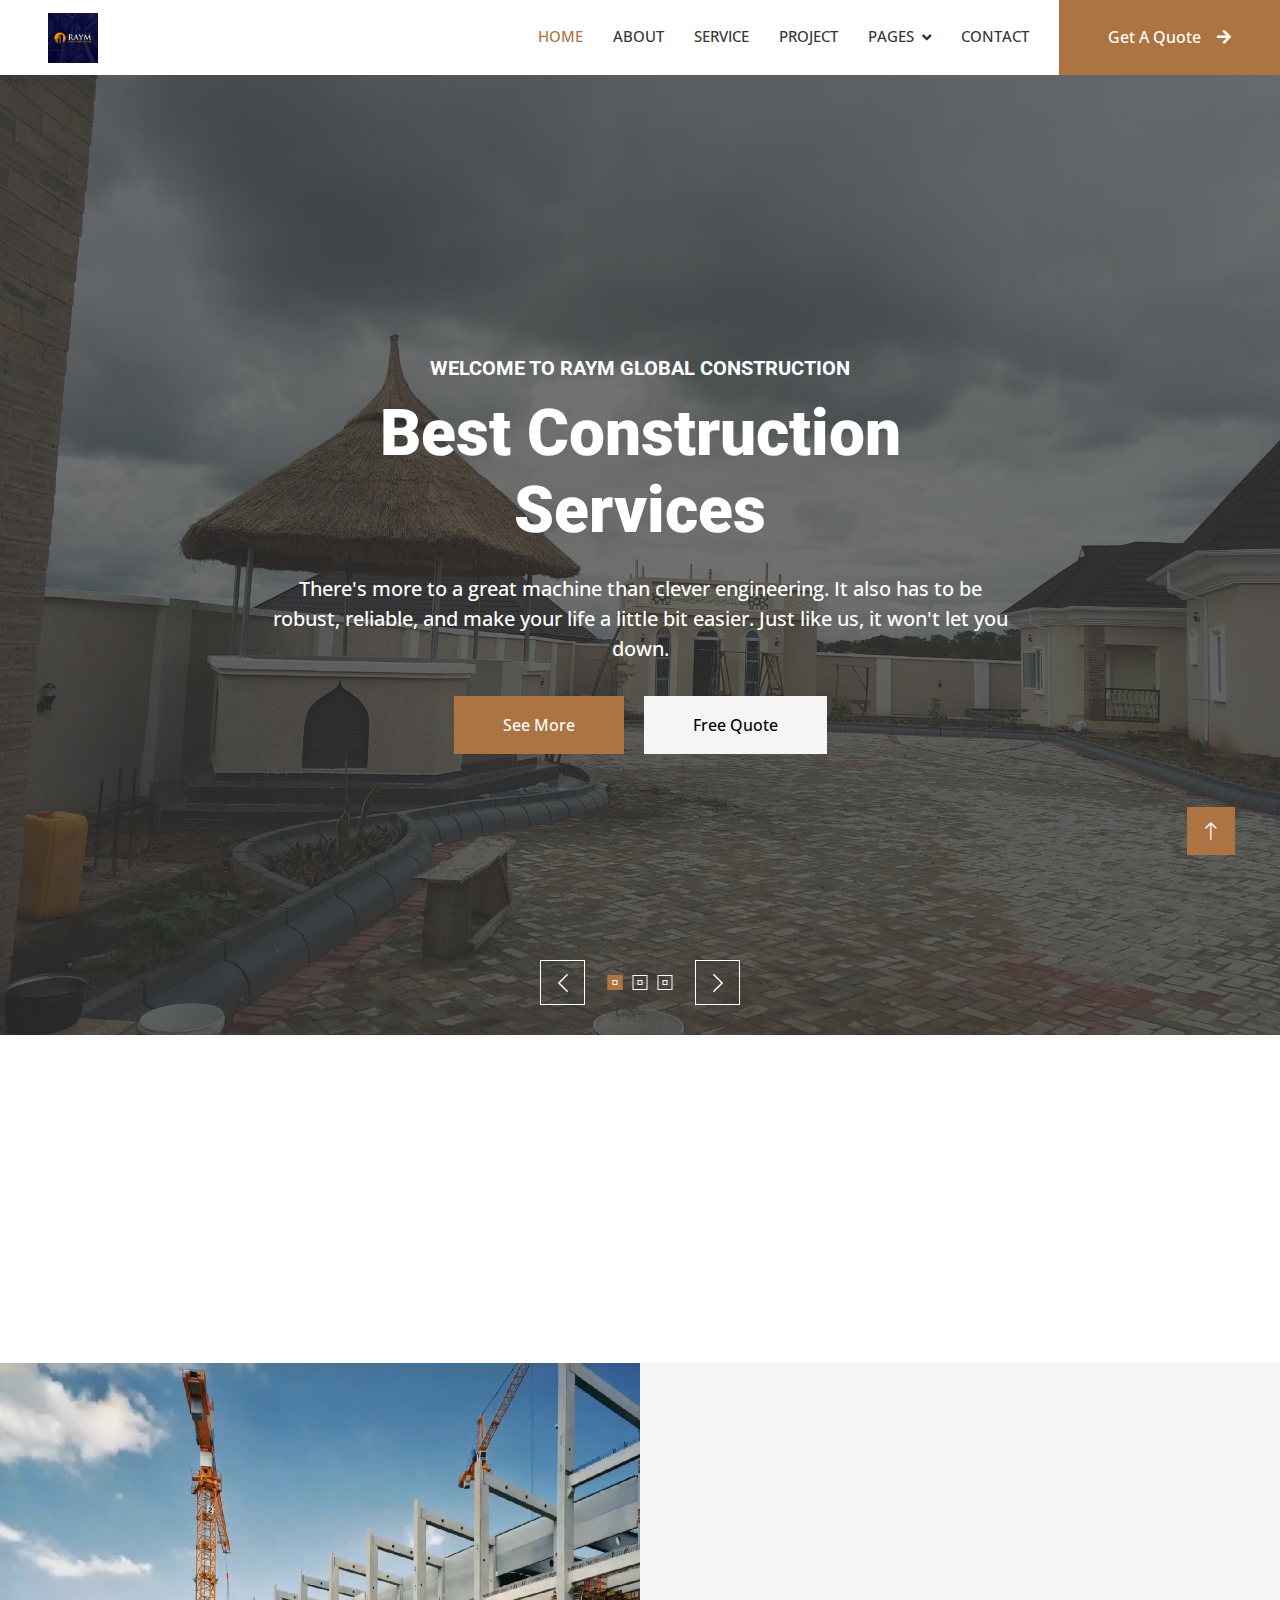
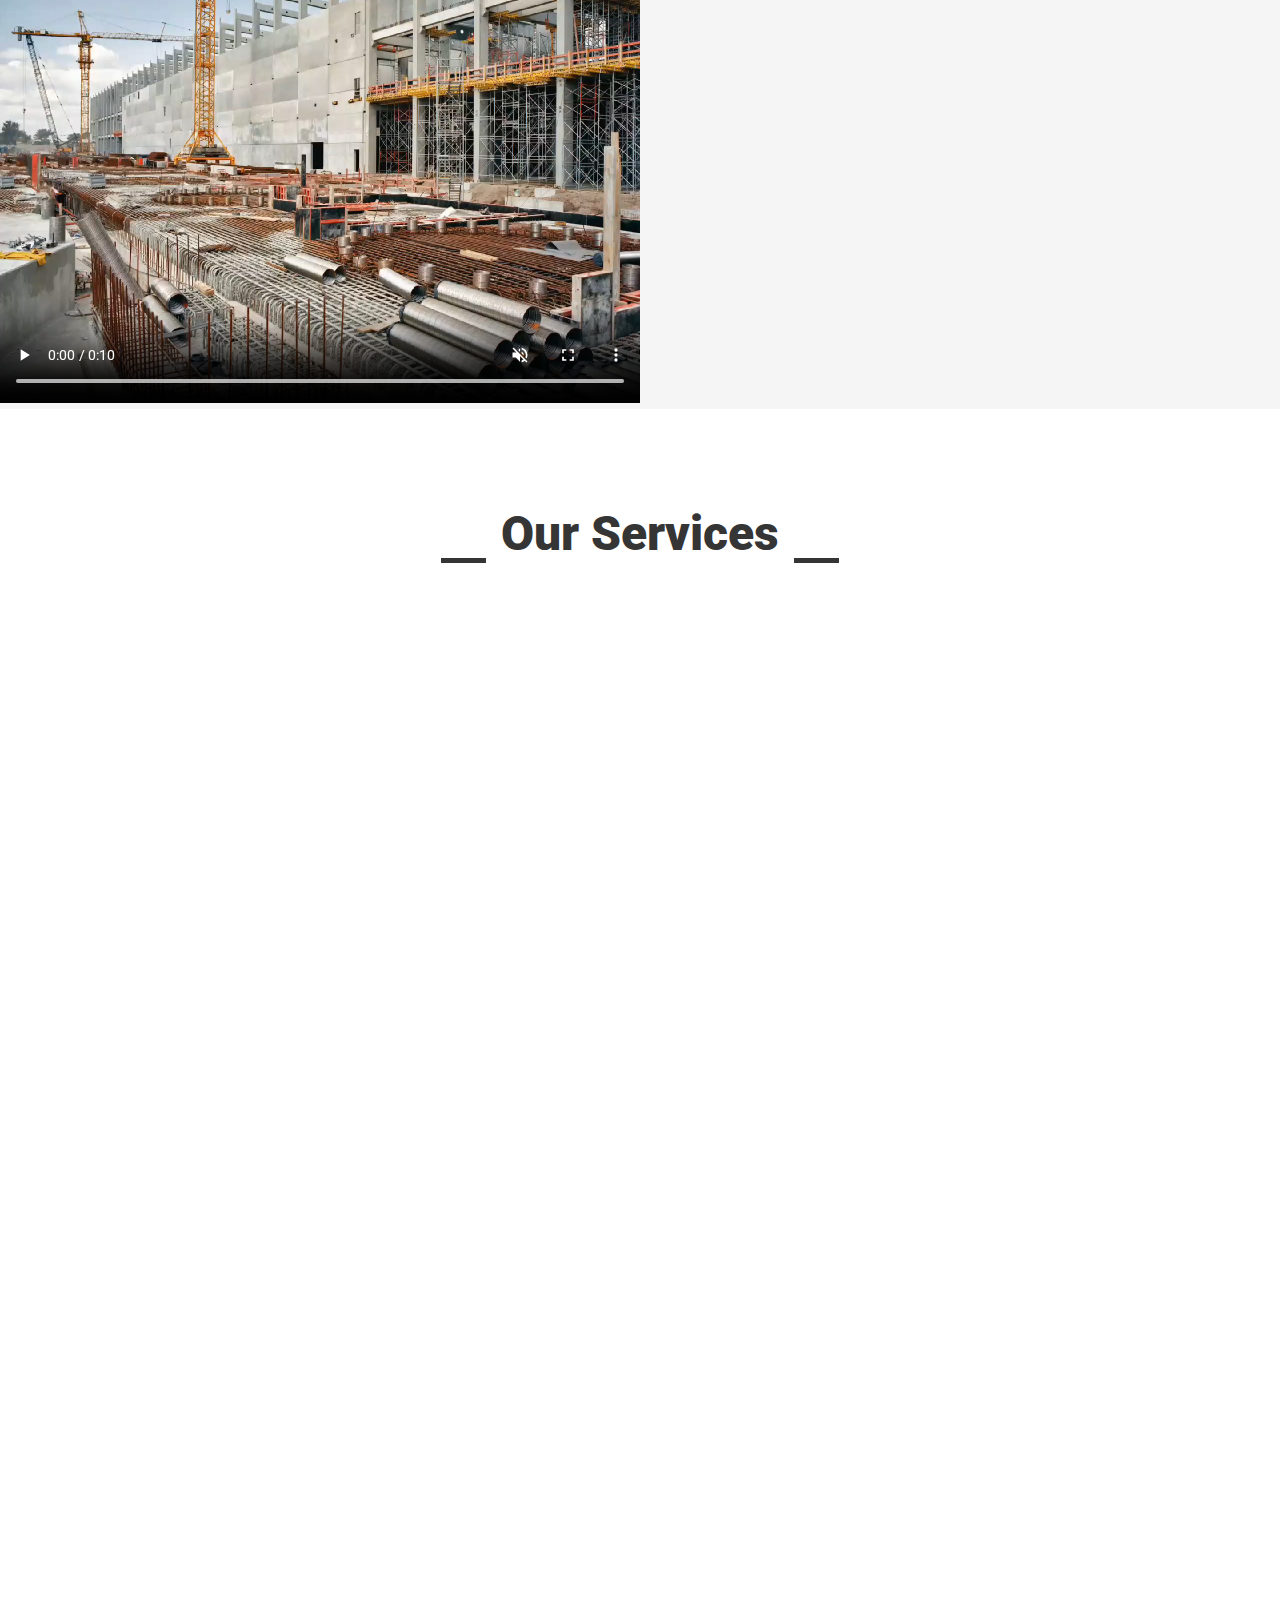
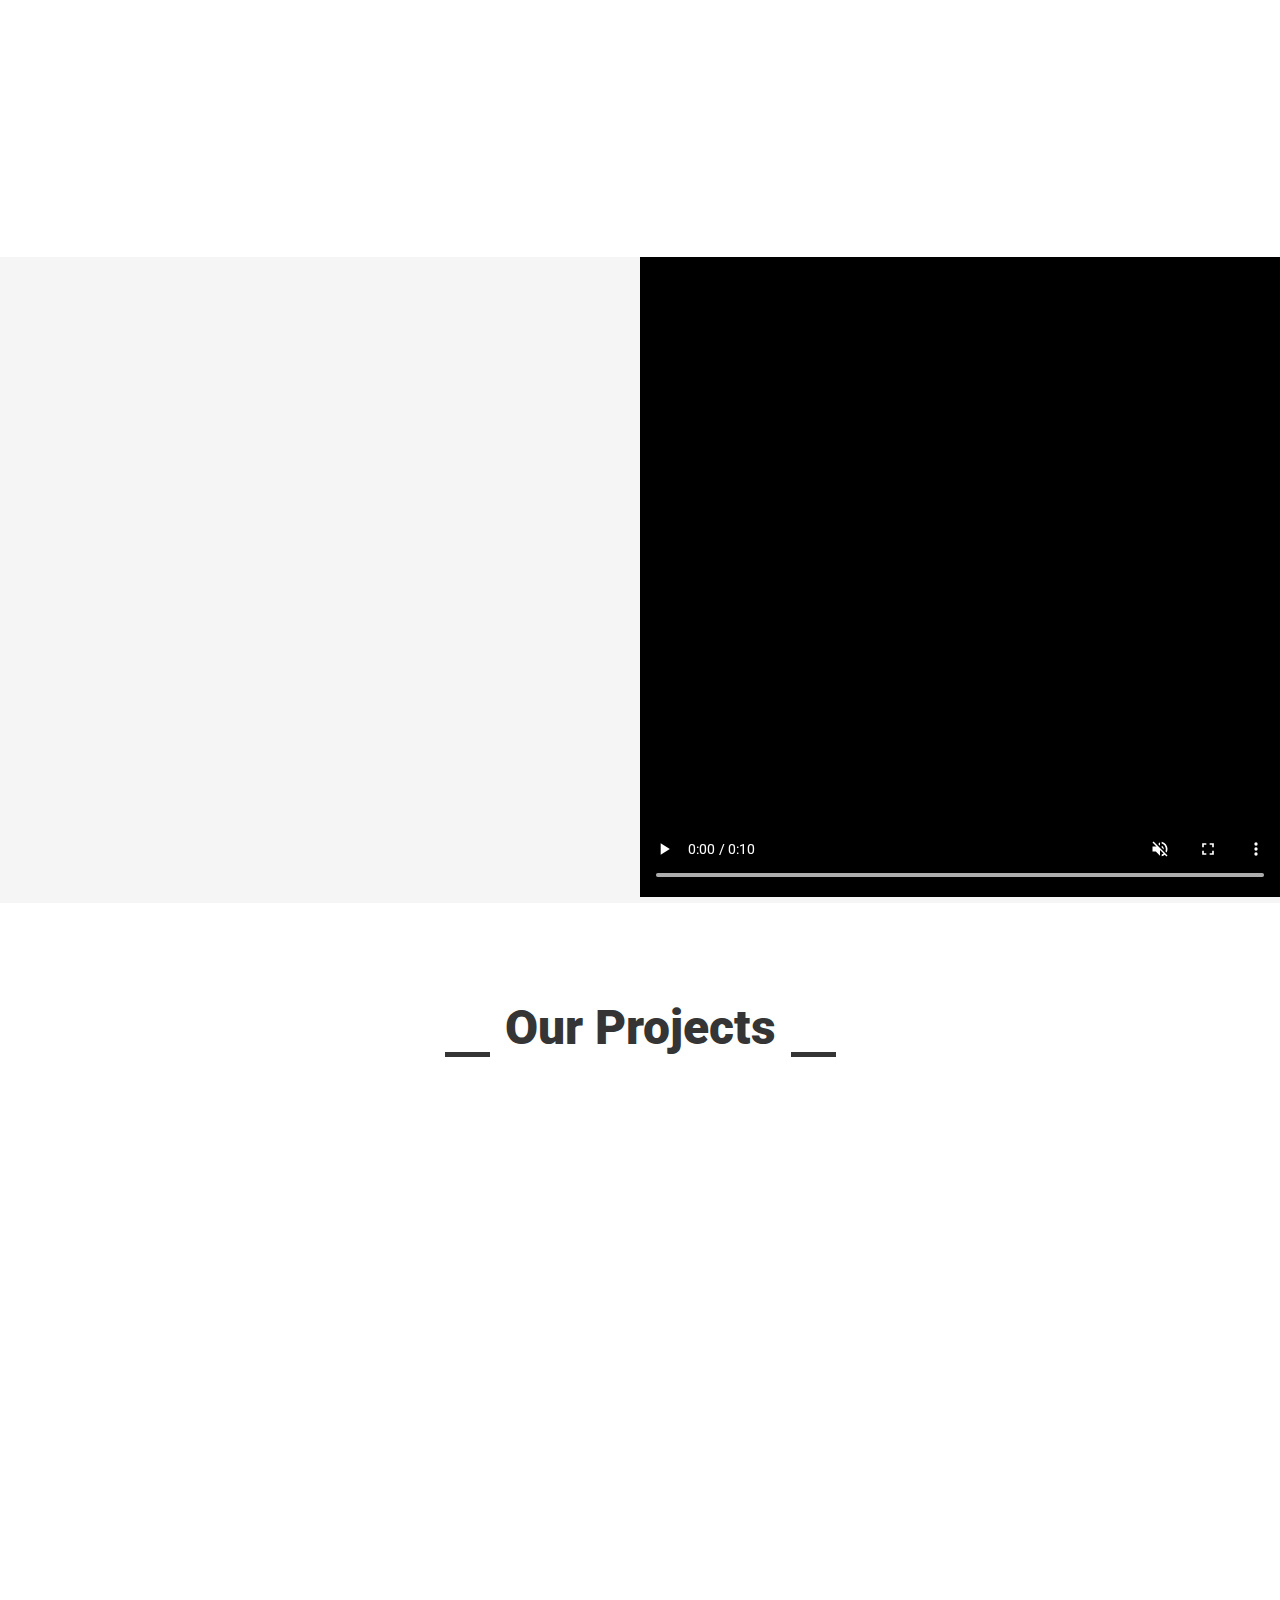
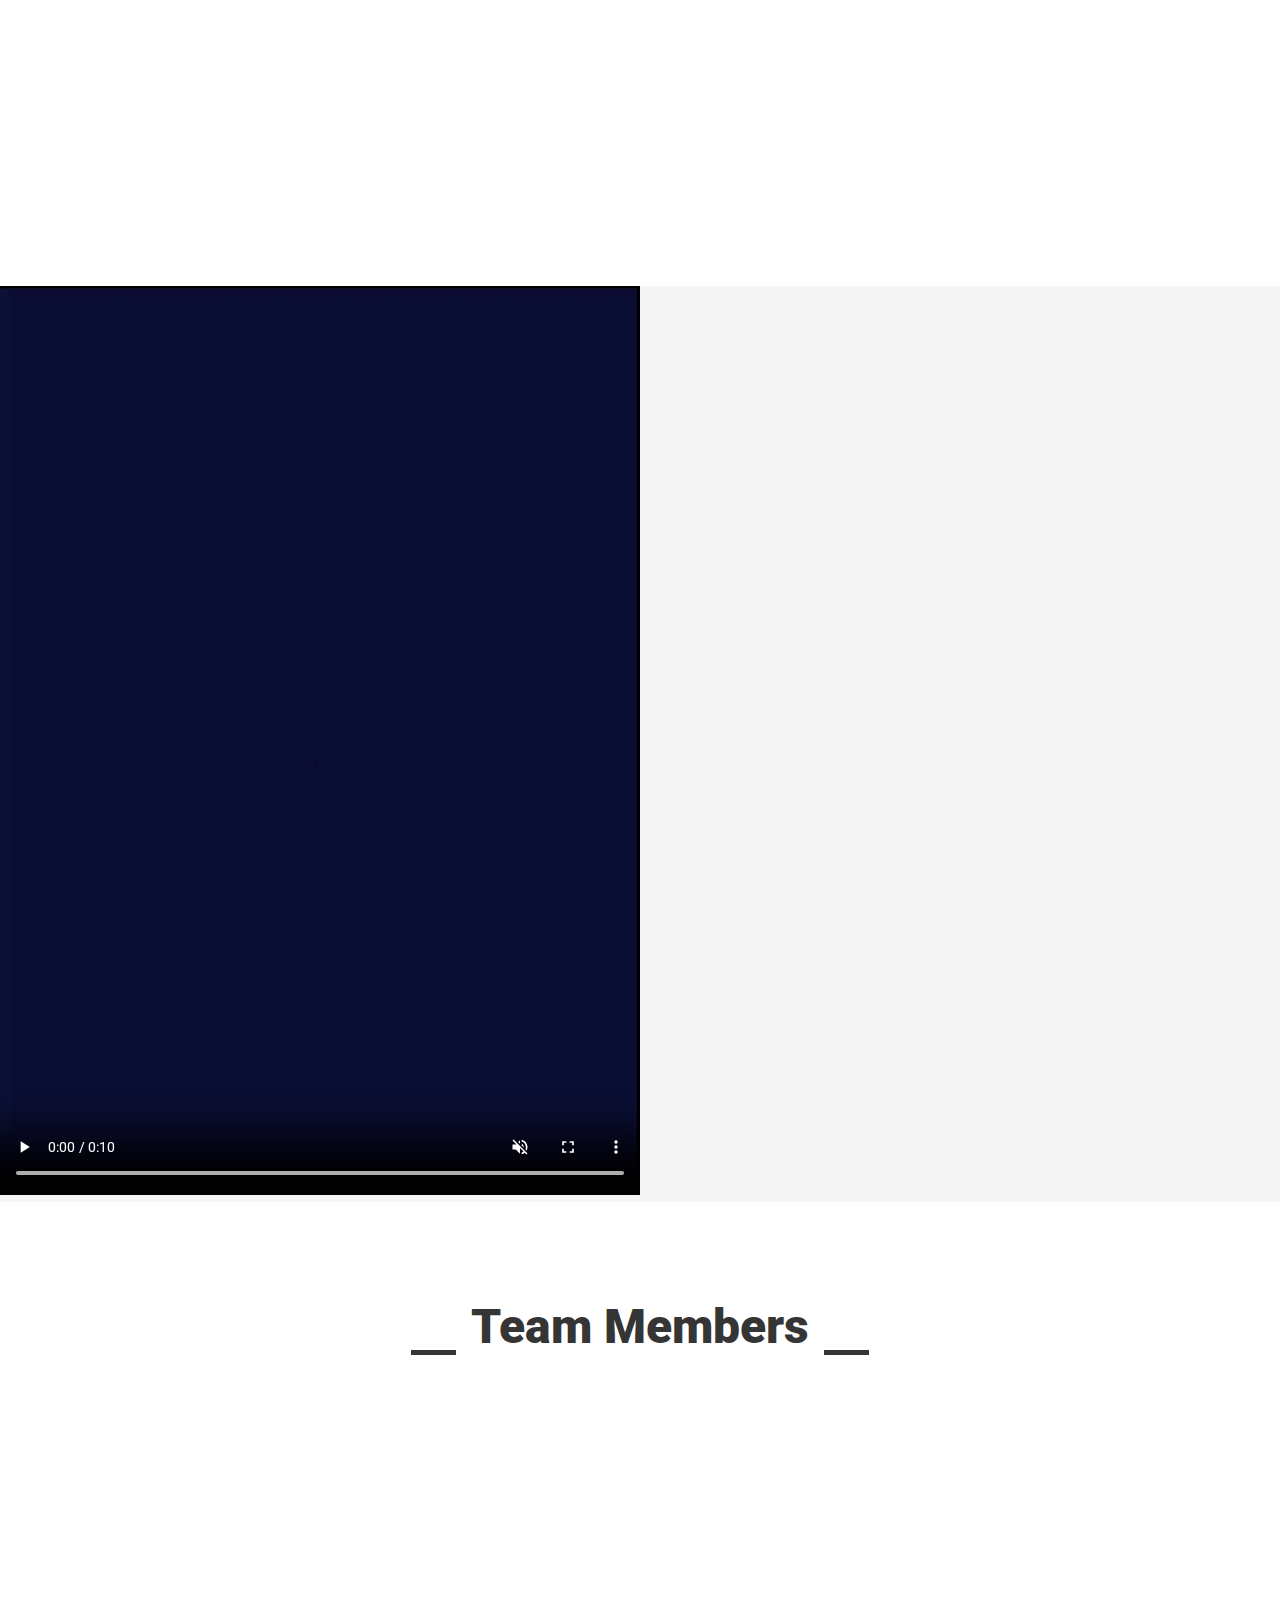
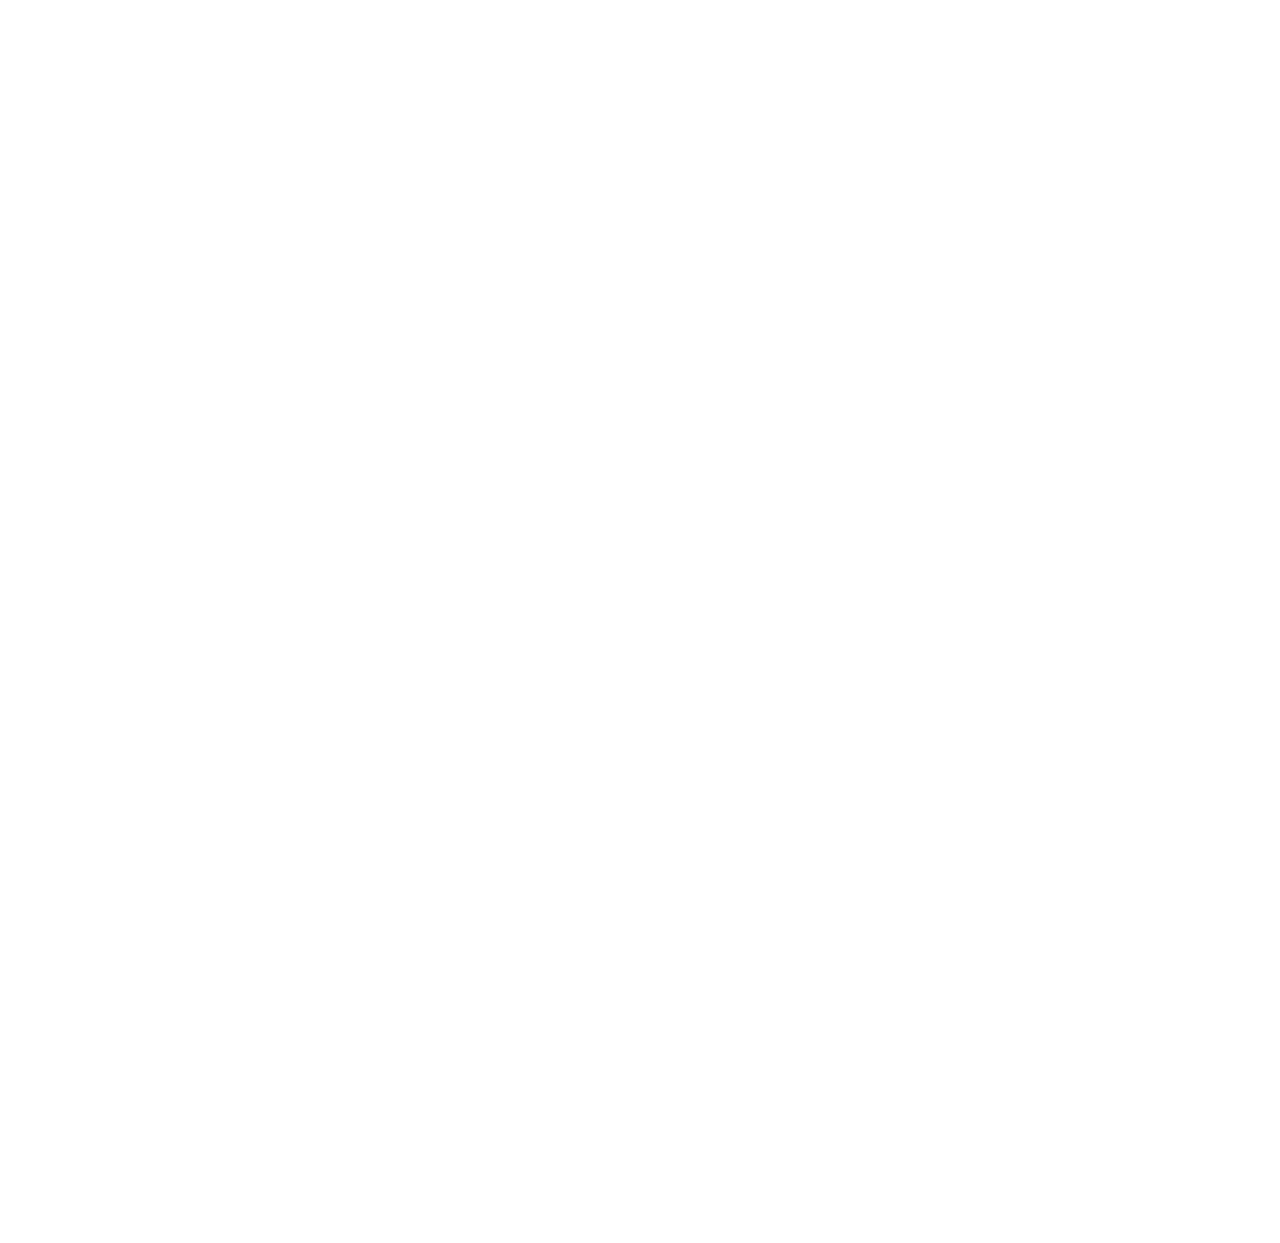
==== commit 722345fb: "second commit" ====
--- a/index.html
+++ b/index.html
@@ -14,7 +14,9 @@
     <!-- Google Web Fonts -->
     <link rel="preconnect" href="https://fonts.googleapis.com">
     <link rel="preconnect" href="https://fonts.gstatic.com" crossorigin>
-    <link href="https://fonts.googleapis.com/css2?family=Open+Sans:wght@400;500&family=Roboto:wght@500;700;900&display=swap" rel="stylesheet"> 
+    <link
+        href="https://fonts.googleapis.com/css2?family=Open+Sans:wght@400;500&family=Roboto:wght@500;700;900&display=swap"
+        rel="stylesheet">
 
     <!-- Icon Font Stylesheet -->
     <link href="https://cdnjs.cloudflare.com/ajax/libs/font-awesome/5.10.0/css/all.min.css" rel="stylesheet">
@@ -34,7 +36,8 @@
 
 <body>
     <!-- Spinner Start -->
-    <div id="spinner" class="show bg-white position-fixed translate-middle w-100 vh-100 top-50 start-50 d-flex align-items-center justify-content-center">
+    <div id="spinner"
+        class="show bg-white position-fixed translate-middle w-100 vh-100 top-50 start-50 d-flex align-items-center justify-content-center">
         <div class="spinner-grow text-primary" style="width: 3rem; height: 3rem;" role="status">
             <span class="sr-only">Loading...</span>
         </div>
@@ -43,14 +46,14 @@
 
 
     <!-- Topbar Start -->
-    
+
     <!-- Topbar End -->
 
 
     <!-- Navbar Start -->
     <nav class="navbar navbar-expand-lg bg-white navbar-light sticky-top p-0">
         <a href="index.html" class="navbar-brand d-flex align-items-center px-4 px-lg-5">
-            <h2 class="m-0 text-primary">Raym</h2>
+            <h2 class="m-0 text-primary"> <img src="img/raym-logo.jpg" alt="" height="50px" width="50px"> </h2>
         </a>
         <button type="button" class="navbar-toggler me-4" data-bs-toggle="collapse" data-bs-target="#navbarCollapse">
             <span class="navbar-toggler-icon"></span>
@@ -65,15 +68,16 @@
                     <a href="#" class="nav-link dropdown-toggle" data-bs-toggle="dropdown">Pages</a>
                     <div class="dropdown-menu fade-up m-0">
                         <a href="feature.html" class="dropdown-item">Feature</a>
-                        <a href="quote.html" class="dropdown-item">Free Quote</a>
-                        <a href="team.html" class="dropdown-item">Our Team</a>
-                        <a href="testimonial.html" class="dropdown-item">Testimonial</a>
-                        <!--<a href="404.html" class="dropdown-item">404 Page</a> -->
+                        
+                        <a href="#team" class="dropdown-item">Our Team</a>
+                        <a href="#testimonial" class="dropdown-item">Testimonial</a>
+                       
                     </div>
                 </div>
                 <a href="contact.html" class="nav-item nav-link">Contact</a>
             </div>
-            <a href="" class="btn btn-primary py-4 px-lg-5 d-none d-lg-block">Get A Quote<i class="fa fa-arrow-right ms-3"></i></a>
+            <a href="" class="btn btn-primary py-4 px-lg-5 d-none d-lg-block">Get A Quote<i
+                    class="fa fa-arrow-right ms-3"></i></a>
         </div>
     </nav>
     <!-- Navbar End -->
@@ -83,15 +87,21 @@
     <div class="container-fluid p-0 pb-5">
         <div class="owl-carousel header-carousel position-relative">
             <div class="owl-carousel-item position-relative">
-                <img class="img-fluid" src="img/carousel-1.jpg" alt="">
-                <div class="position-absolute top-0 start-0 w-100 h-100 d-flex align-items-center" style="background: rgba(53, 53, 53, .7);">
+                <img class="img-fluid" src="img/hero-1.jpg" alt="">
+                <div class="position-absolute top-0 start-0 w-100 h-100 d-flex align-items-center"
+                    style="background: rgba(53, 53, 53, .7);">
                     <div class="container">
                         <div class="row justify-content-center">
                             <div class="col-12 col-lg-8 text-center">
-                                <h5 class="text-white text-uppercase mb-3 animated slideInDown">Welcome To Raym Global Construction</h5>
-                                <h1 class="display-3 text-white animated slideInDown mb-4">Best Construction & Furniture Services</h1>
-                                <p class="fs-5 fw-medium text-white mb-4 pb-2">Vero elitr justo clita lorem. Ipsum dolor at sed stet sit diam no. Kasd rebum ipsum et diam justo clita et kasd rebum sea elitr.</p>
-                                <a href="" class="btn btn-primary py-md-3 px-md-5 me-3 animated slideInLeft">Read More</a>
+                                <h5 class="text-white text-uppercase mb-3 animated slideInDown">Welcome To Raym Global
+                                    Construction</h5>
+                                <h1 class="display-3 text-white animated slideInDown mb-4">Best Construction Services
+                                </h1>
+                                <p class="fs-5 fw-medium text-white mb-4 pb-2">There's more to a great machine than
+                                    clever engineering. It also has to be robust, reliable, and make your life a little
+                                    bit easier. Just like us, it won't let you down.</p>
+                                <a href="" class="btn btn-primary py-md-3 px-md-5 me-3 animated slideInLeft">See
+                                    More</a>
                                 <a href="" class="btn btn-light py-md-3 px-md-5 animated slideInRight">Free Quote</a>
                             </div>
                         </div>
@@ -99,15 +109,21 @@
                 </div>
             </div>
             <div class="owl-carousel-item position-relative">
-                <img class="img-fluid" src="img/carousel-2.jpg" alt="">
-                <div class="position-absolute top-0 start-0 w-100 h-100 d-flex align-items-center" style="background: rgba(53, 53, 53, .7);">
+                <img class="img-fluid" src="img/hero-2.jpg" alt="">
+                <div class="position-absolute top-0 start-0 w-100 h-100 d-flex align-items-center"
+                    style="background: rgba(53, 53, 53, .7);">
                     <div class="container">
                         <div class="row justify-content-center">
                             <div class="col-12 col-lg-8 text-center">
-                                <h5 class="text-white text-uppercase mb-3 animated slideInDown">Welcome To Raym Global Construction</h5>
-                                <h1 class="display-3 text-white animated slideInDown mb-4">Best Construction & Furniture Services</h1>
-                                <p class="fs-5 fw-medium text-white mb-4 pb-2">Vero elitr justo clita lorem. Ipsum dolor at sed stet sit diam no. Kasd rebum ipsum et diam justo clita et kasd rebum sea elitr.</p>
-                                <a href="" class="btn btn-primary py-md-3 px-md-5 me-3 animated slideInLeft">Read More</a>
+                                <h5 class="text-white text-uppercase mb-3 animated slideInDown">Welcome To Raym Global
+                                    Construction</h5>
+                                <h1 class="display-3 text-white animated slideInDown mb-4">Best Construction Services
+                                </h1>
+                                <p class="fs-5 fw-medium text-white mb-4 pb-2">Like all great things, we started small.
+                                    We took a few like-minds with a shared vision—and ran with it. Today, we've grown
+                                    into something big.</p>
+                                <a href="" class="btn btn-primary py-md-3 px-md-5 me-3 animated slideInLeft">See
+                                    More</a>
                                 <a href="" class="btn btn-light py-md-3 px-md-5 animated slideInRight">Free Quote</a>
                             </div>
                         </div>
@@ -115,15 +131,21 @@
                 </div>
             </div>
             <div class="owl-carousel-item position-relative">
-                <img class="img-fluid" src="img/carousel-3.jpg" alt="">
-                <div class="position-absolute top-0 start-0 w-100 h-100 d-flex align-items-center" style="background: rgba(53, 53, 53, .7);">
+                <img class="img-fluid" src="img/hero-1.jpg" alt="">
+                <div class="position-absolute top-0 start-0 w-100 h-100 d-flex align-items-center"
+                    style="background: rgba(53, 53, 53, .7);">
                     <div class="container">
                         <div class="row justify-content-center">
                             <div class="col-12 col-lg-8 text-center">
-                                <h5 class="text-white text-uppercase mb-3 animated slideInDown">Welcome To Raym Global Construction</h5>
-                                <h1 class="display-3 text-white animated slideInDown mb-4">Best Construction & Furniture Services</h1>
-                                <p class="fs-5 fw-medium text-white mb-4 pb-2">Vero elitr justo clita lorem. Ipsum dolor at sed stet sit diam no. Kasd rebum ipsum et diam justo clita et kasd rebum sea elitr.</p>
-                                <a href="" class="btn btn-primary py-md-3 px-md-5 me-3 animated slideInLeft">Read More</a>
+                                <h5 class="text-white text-uppercase mb-3 animated slideInDown">Welcome To Raym Global
+                                    Construction</h5>
+                                <h1 class="display-3 text-white animated slideInDown mb-4">Best Construction Services
+                                </h1>
+                                <p class="fs-5 fw-medium text-white mb-4 pb-2">We're more than a bunch of experts. We're
+                                    a family of like-minded people, using our passion and our skills to make a
+                                    difference.</p>
+                                <a href="" class="btn btn-primary py-md-3 px-md-5 me-3 animated slideInLeft">See
+                                    More</a>
                                 <a href="" class="btn btn-light py-md-3 px-md-5 animated slideInRight">Free Quote</a>
                             </div>
                         </div>
@@ -141,39 +163,43 @@
             <div class="row g-5">
                 <div class="col-md-6 col-lg-3 wow fadeIn" data-wow-delay="0.1s">
                     <div class="d-flex align-items-center justify-content-between mb-2">
-                        <div class="d-flex align-items-center justify-content-center bg-light" style="width: 60px; height: 60px;">
+                        <div class="d-flex align-items-center justify-content-center bg-light"
+                            style="width: 60px; height: 60px;">
                             <i class="fa fa-user-check fa-2x text-primary"></i>
                         </div>
                         <h1 class="display-1 text-light mb-0">01</h1>
                     </div>
-                    <h5>Creative Designers</h5>
+                    <h5>Custom Solutions</h5>
                 </div>
                 <div class="col-md-6 col-lg-3 wow fadeIn" data-wow-delay="0.3s">
                     <div class="d-flex align-items-center justify-content-between mb-2">
-                        <div class="d-flex align-items-center justify-content-center bg-light" style="width: 60px; height: 60px;">
+                        <div class="d-flex align-items-center justify-content-center bg-light"
+                            style="width: 60px; height: 60px;">
                             <i class="fa fa-check fa-2x text-primary"></i>
                         </div>
                         <h1 class="display-1 text-light mb-0">02</h1>
                     </div>
-                    <h5>Quality Products</h5>
+                    <h5>Superior Quality</h5>
                 </div>
                 <div class="col-md-6 col-lg-3 wow fadeIn" data-wow-delay="0.5s">
                     <div class="d-flex align-items-center justify-content-between mb-2">
-                        <div class="d-flex align-items-center justify-content-center bg-light" style="width: 60px; height: 60px;">
+                        <div class="d-flex align-items-center justify-content-center bg-light"
+                            style="width: 60px; height: 60px;">
                             <i class="fa fa-drafting-compass fa-2x text-primary"></i>
                         </div>
                         <h1 class="display-1 text-light mb-0">03</h1>
                     </div>
-                    <h5>Free Consultation</h5>
+                    <h5>Comprehensive Services</h5>
                 </div>
                 <div class="col-md-6 col-lg-3 wow fadeIn" data-wow-delay="0.7s">
                     <div class="d-flex align-items-center justify-content-between mb-2">
-                        <div class="d-flex align-items-center justify-content-center bg-light" style="width: 60px; height: 60px;">
+                        <div class="d-flex align-items-center justify-content-center bg-light"
+                            style="width: 60px; height: 60px;">
                             <i class="fa fa-headphones fa-2x text-primary"></i>
                         </div>
                         <h1 class="display-1 text-light mb-0">04</h1>
                     </div>
-                    <h5>Customer Support</h5>
+                    <h5>Experienced Team</h5>
                 </div>
             </div>
         </div>
@@ -188,7 +214,11 @@
             <div class="row g-0 mx-lg-0">
                 <div class="col-lg-6 ps-lg-0" style="min-height: 400px;">
                     <div class="position-relative h-100">
-                        <img class="position-absolute img-fluid w-100 h-100" src="img/about.jpg" style="object-fit: cover;" alt="">
+                        <!--<img class="position-absolute img-fluid w-100 h-100" src="img/about.jpg" style="object-fit: cover;" alt="">-->
+                        <video width="100%" autoplay muted controls>
+                            <source src="img/about.mp4" type="video/mp4"> Your browser does not support the video
+                            tag.
+                        </video>
                     </div>
                 </div>
                 <div class="col-lg-6 about-text py-5 wow fadeIn" data-wow-delay="0.5s">
@@ -196,11 +226,16 @@
                         <div class="section-title text-start">
                             <h1 class="display-5 mb-4">About Us</h1>
                         </div>
-                        <p class="mb-4 pb-2">Tempor erat elitr rebum at clita. Diam dolor diam ipsum sit. Aliqu diam amet diam et eos. Clita erat ipsum et lorem et sit, sed stet lorem sit clita duo justo erat amet</p>
+                        <p class="mb-4 pb-2">At Raym Global Construction, we are dedicated to transforming your vision
+                            into reality with unparalleled craftsmanship and a commitment to excellence. Whether you're
+                            planning to build a new home, renovate your existing space, or create custom joinery and
+                            furniture, we are here to provide comprehensive and innovative construction solutions
+                            tailored to your needs.</p>
                         <div class="row g-4 mb-4 pb-2">
                             <div class="col-sm-6 wow fadeIn" data-wow-delay="0.1s">
                                 <div class="d-flex align-items-center">
-                                    <div class="d-flex flex-shrink-0 align-items-center justify-content-center bg-white" style="width: 60px; height: 60px;">
+                                    <div class="d-flex flex-shrink-0 align-items-center justify-content-center bg-white"
+                                        style="width: 60px; height: 60px;">
                                         <i class="fa fa-users fa-2x text-primary"></i>
                                     </div>
                                     <div class="ms-3">
@@ -211,7 +246,8 @@
                             </div>
                             <div class="col-sm-6 wow fadeIn" data-wow-delay="0.3s">
                                 <div class="d-flex align-items-center">
-                                    <div class="d-flex flex-shrink-0 align-items-center justify-content-center bg-white" style="width: 60px; height: 60px;">
+                                    <div class="d-flex flex-shrink-0 align-items-center justify-content-center bg-white"
+                                        style="width: 60px; height: 60px;">
                                         <i class="fa fa-check fa-2x text-primary"></i>
                                     </div>
                                     <div class="ms-3">
@@ -240,36 +276,43 @@
                 <div class="col-md-6 col-lg-4 wow fadeInUp" data-wow-delay="0.1s">
                     <div class="service-item">
                         <div class="overflow-hidden">
-                            <img class="img-fluid" src="img/service-1.jpg" alt="">
+                            <img class="img-fluid" src="img/eng-con.jpg" alt="">
                         </div>
                         <div class="p-4 text-center border border-5 border-light border-top-0">
-                            <h4 class="mb-3">Building Construction</h4>
-                            <p>Stet stet justo dolor sed duo. Ut clita sea sit ipsum diam lorem diam.</p>
-                            <a class="fw-medium" href="">Read More<i class="fa fa-arrow-right ms-2"></i></a>
+                            <h4 class="mb-3">Engineering Consult</h4>
+                            <p>We begin with a thorough consultation to understand your vision, needs, and budget. Our
+                                team provides expert advice and collaborates with you to develop a comprehensive plan.
+                            </p>
+                            <!-- <a class="fw-medium" href="">Read More<i class="fa fa-arrow-right ms-2"></i></a> -->
                         </div>
                     </div>
                 </div>
                 <div class="col-md-6 col-lg-4 wow fadeInUp" data-wow-delay="0.3s">
                     <div class="service-item">
                         <div class="overflow-hidden">
-                            <img class="img-fluid" src="img/service-2.jpg" alt="">
+                            <img class="img-fluid" src="img/eng-const.jpg" alt="">
                         </div>
                         <div class="p-4 text-center border border-5 border-light border-top-0">
-                            <h4 class="mb-3">Furniture Manufacturing</h4>
-                            <p>Stet stet justo dolor sed duo. Ut clita sea sit ipsum diam lorem diam.</p>
-                            <a class="fw-medium" href="">Read More<i class="fa fa-arrow-right ms-2"></i></a>
+                            <h4 class="mb-3">Engineering Construction</h4>
+                            <p>With meticulous attention to detail, our skilled craftsmen and construction teams bring
+                                the design to life. We manage every phase of the construction process, ensuring timely
+                                completion and adherence to quality standards.</p>
+
                         </div>
                     </div>
                 </div>
                 <div class="col-md-6 col-lg-4 wow fadeInUp" data-wow-delay="0.5s">
                     <div class="service-item">
                         <div class="overflow-hidden">
-                            <img class="img-fluid" src="img/service-3.jpg" alt="">
+                            <img class="img-fluid" src="img/civil-const.jpg" alt="">
                         </div>
                         <div class="p-4 text-center border border-5 border-light border-top-0">
-                            <h4 class="mb-3">Furniture Remodeling</h4>
-                            <p>Stet stet justo dolor sed duo. Ut clita sea sit ipsum diam lorem diam.</p>
-                            <a class="fw-medium" href="">Read More<i class="fa fa-arrow-right ms-2"></i></a>
+                            <h4 class="mb-3">Civil Engineering</h4>
+                            <p>Our architects and designers create detailed plans and 3D models to give you a clear
+                                picture of the final outcome. We ensure that every aspect of the design aligns with your
+                                vision and requirements.
+                            </p>
+
                         </div>
                     </div>
                 </div>
@@ -279,33 +322,39 @@
                             <img class="img-fluid" src="img/service-4.jpg" alt="">
                         </div>
                         <div class="p-4 text-center border border-5 border-light border-top-0">
-                            <h4 class="mb-3">Custom-made Joineries</h4>
-                            <p>Stet stet justo dolor sed duo. Ut clita sea sit ipsum diam lorem diam.</p>
-                            <a class="fw-medium" href="">Read More<i class="fa fa-arrow-right ms-2"></i></a>
+                            <h4 class="mb-3">Furniture Making <br>and <br> Joinery</h4>
+                            <p>Crafting bespoke furniture with precision and artistry. Our joinery services ensure
+                                durable and elegant pieces, tailored to enhance your space with timeless beauty and
+                                functionality.</p>
+
                         </div>
                     </div>
                 </div>
                 <div class="col-md-6 col-lg-4 wow fadeInUp" data-wow-delay="0.3s">
                     <div class="service-item">
                         <div class="overflow-hidden">
-                            <img class="img-fluid" src="img/service-5.jpg" alt="">
+                            <img class="img-fluid" src="img/proc.jpg" alt="">
                         </div>
                         <div class="p-4 text-center border border-5 border-light border-top-0">
-                            <h4 class="mb-3">Glass Doors</h4>
-                            <p>Stet stet justo dolor sed duo. Ut clita sea sit ipsum diam lorem diam.</p>
-                            <a class="fw-medium" href="">Read More<i class="fa fa-arrow-right ms-2"></i></a>
+                            <h4 class="mb-3">Building Construction and Procurement</h4>
+                            <p>Delivering top-notch construction services with a focus on quality, efficiency, and
+                                sustainability. Our procurement process ensures the best materials and resources,
+                                tailored to meet your project's unique requirements</p>
+
                         </div>
                     </div>
                 </div>
                 <div class="col-md-6 col-lg-4 wow fadeInUp" data-wow-delay="0.5s">
                     <div class="service-item">
                         <div class="overflow-hidden">
-                            <img class="img-fluid" src="img/service-6.jpg" alt="">
+                            <img class="img-fluid" src="img/hero-1.jpg" alt="">
                         </div>
                         <div class="p-4 text-center border border-5 border-light border-top-0">
-                            <h4 class="mb-3">Custom Work</h4>
-                            <p>Stet stet justo dolor sed duo. Ut clita sea sit ipsum diam lorem diam.</p>
-                            <a class="fw-medium" href="">Read More<i class="fa fa-arrow-right ms-2"></i></a>
+                            <h4 class="mb-3">Facility Management</h4>
+                            <p>Efficiently managing your facilities to ensure optimal performance and safety. Our
+                                comprehensive services include maintenance, space planning, and sustainability solutions
+                                tailored to meet your unique needs</p>
+
                         </div>
                     </div>
                 </div>
@@ -324,11 +373,18 @@
                         <div class="section-title text-start">
                             <h1 class="display-5 mb-4">Why Choose Us</h1>
                         </div>
-                        <p class="mb-4 pb-2">Tempor erat elitr rebum at clita. Diam dolor diam ipsum sit. Aliqu diam amet diam et eos. Clita erat ipsum et lorem et sit, sed stet lorem sit clita duo justo erat amet</p>
+                        <p class="mb-4 pb-2">Want to work with an experienced and dynamic company? Finding the right
+                            expert at the right time can be tricky. That's why we've made sure that collaborating with
+                            us is straightforward and hassle-free. To start, you can find our results, our skills, and
+                            more about the range of services we offer, here on our website. Then, when you're ready to
+                            discuss your project or just need a little advice and direction, get in touch with the team
+                            and we'll find the right solution for you.
+                        </p>
                         <div class="row g-4">
                             <div class="col-6">
                                 <div class="d-flex align-items-center">
-                                    <div class="d-flex flex-shrink-0 align-items-center justify-content-center bg-white" style="width: 60px; height: 60px;">
+                                    <div class="d-flex flex-shrink-0 align-items-center justify-content-center bg-white"
+                                        style="width: 60px; height: 60px;">
                                         <i class="fa fa-check fa-2x text-primary"></i>
                                     </div>
                                     <div class="ms-4">
@@ -339,29 +395,32 @@
                             </div>
                             <div class="col-6">
                                 <div class="d-flex align-items-center">
-                                    <div class="d-flex flex-shrink-0 align-items-center justify-content-center bg-white" style="width: 60px; height: 60px;">
+                                    <div class="d-flex flex-shrink-0 align-items-center justify-content-center bg-white"
+                                        style="width: 60px; height: 60px;">
                                         <i class="fa fa-user-check fa-2x text-primary"></i>
                                     </div>
                                     <div class="ms-4">
-                                        <p class="mb-2">Creative</p>
-                                        <h5 class="mb-0">Designers</h5>
+                                        <p class="mb-2">Customer</p>
+                                        <h5 class="mb-0">Approval</h5>
                                     </div>
                                 </div>
                             </div>
                             <div class="col-6">
                                 <div class="d-flex align-items-center">
-                                    <div class="d-flex flex-shrink-0 align-items-center justify-content-center bg-white" style="width: 60px; height: 60px;">
+                                    <div class="d-flex flex-shrink-0 align-items-center justify-content-center bg-white"
+                                        style="width: 60px; height: 60px;">
                                         <i class="fa fa-drafting-compass fa-2x text-primary"></i>
                                     </div>
                                     <div class="ms-4">
-                                        <p class="mb-2">Free</p>
-                                        <h5 class="mb-0">Consultation</h5>
+                                        <p class="mb-2">Sustainable</p>
+                                        <h5 class="mb-0">Practice</h5>
                                     </div>
                                 </div>
                             </div>
                             <div class="col-6">
                                 <div class="d-flex align-items-center">
-                                    <div class="d-flex flex-shrink-0 align-items-center justify-content-center bg-white" style="width: 60px; height: 60px;">
+                                    <div class="d-flex flex-shrink-0 align-items-center justify-content-center bg-white"
+                                        style="width: 60px; height: 60px;">
                                         <i class="fa fa-headphones fa-2x text-primary"></i>
                                     </div>
                                     <div class="ms-4">
@@ -375,7 +434,10 @@
                 </div>
                 <div class="col-lg-6 pe-lg-0" style="min-height: 400px;">
                     <div class="position-relative h-100">
-                        <img class="position-absolute img-fluid w-100 h-100" src="img/feature.jpg" style="object-fit: cover;" alt="">
+                        <video width="100%" autoplay muted controls>
+                            <source src="img/end-vid.mp4" type="video/mp4"> Your browser does not support the video
+                            tag.
+                        </video>
                     </div>
                 </div>
             </div>
@@ -403,15 +465,16 @@
                 <div class="col-lg-4 col-md-6 portfolio-item first wow fadeInUp" data-wow-delay="0.1s">
                     <div class="rounded overflow-hidden">
                         <div class="position-relative overflow-hidden">
-                            <img class="img-fluid w-100" src="img/portfolio-1.jpg" alt="">
+                            <img class="img-fluid w-100" src="img/const-build1.jpg" alt="">
                             <div class="portfolio-overlay">
-                                <a class="btn btn-square btn-outline-light mx-1" href="img/portfolio-1.jpg" data-lightbox="portfolio"><i class="fa fa-eye"></i></a>
+                                <a class="btn btn-square btn-outline-light mx-1" href="img/portfolio-1.jpg"
+                                    data-lightbox="portfolio"><i class="fa fa-eye"></i></a>
                                 <a class="btn btn-square btn-outline-light mx-1" href=""><i class="fa fa-link"></i></a>
                             </div>
                         </div>
                         <div class="border border-5 border-light border-top-0 p-4">
                             <p class="text-primary fw-medium mb-2">Building Construction</p>
-                            <h5 class="lh-base mb-0">Wooden Furniture Manufacturing And Remodeling</a>
+                            <h5 class="lh-base mb-0">Construction Of One Story Building</a>
                         </div>
                     </div>
                 </div>
@@ -420,7 +483,8 @@
                         <div class="position-relative overflow-hidden">
                             <img class="img-fluid w-100" src="img/portfolio-2.jpg" alt="">
                             <div class="portfolio-overlay">
-                                <a class="btn btn-square btn-outline-light mx-1" href="img/portfolio-2.jpg" data-lightbox="portfolio"><i class="fa fa-eye"></i></a>
+                                <a class="btn btn-square btn-outline-light mx-1" href="img/portfolio-2.jpg"
+                                    data-lightbox="portfolio"><i class="fa fa-eye"></i></a>
                                 <a class="btn btn-square btn-outline-light mx-1" href=""><i class="fa fa-link"></i></a>
                             </div>
                         </div>
@@ -433,63 +497,20 @@
                 <div class="col-lg-4 col-md-6 portfolio-item first wow fadeInUp" data-wow-delay="0.5s">
                     <div class="rounded overflow-hidden">
                         <div class="position-relative overflow-hidden">
-                            <img class="img-fluid w-100" src="img/portfolio-3.jpg" alt="">
+                            <img class="img-fluid w-100" src="img/const-build2.jpg" alt="">
                             <div class="portfolio-overlay">
-                                <a class="btn btn-square btn-outline-light mx-1" href="img/portfolio-3.jpg" data-lightbox="portfolio"><i class="fa fa-eye"></i></a>
+                                <a class="btn btn-square btn-outline-light mx-1" href="img/portfolio-3.jpg"
+                                    data-lightbox="portfolio"><i class="fa fa-eye"></i></a>
                                 <a class="btn btn-square btn-outline-light mx-1" href=""><i class="fa fa-link"></i></a>
                             </div>
                         </div>
                         <div class="border border-5 border-light border-top-0 p-4">
                             <p class="text-primary fw-medium mb-2">Building Construction</p>
-                            <h5 class="lh-base mb-0">Wooden Furniture Manufacturing And Remodeling</a>
-                        </div>
-                    </div>
-                </div>
-                <div class="col-lg-4 col-md-6 portfolio-item second wow fadeInUp" data-wow-delay="0.1s">
-                    <div class="rounded overflow-hidden">
-                        <div class="position-relative overflow-hidden">
-                            <img class="img-fluid w-100" src="img/portfolio-4.jpg" alt="">
-                            <div class="portfolio-overlay">
-                                <a class="btn btn-square btn-outline-light mx-1" href="img/portfolio-4.jpg" data-lightbox="portfolio"><i class="fa fa-eye"></i></a>
-                                <a class="btn btn-square btn-outline-light mx-1" href=""><i class="fa fa-link"></i></a>
-                            </div>
-                        </div>
-                        <div class="border border-5 border-light border-top-0 p-4">
-                            <p class="text-primary fw-medium mb-2">Joineries and Furniture</p>
-                            <h5 class="lh-base mb-0">Wooden Furniture Manufacturing And Remodeling</a>
-                        </div>
-                    </div>
-                </div>
-                <div class="col-lg-4 col-md-6 portfolio-item first wow fadeInUp" data-wow-delay="0.3s">
-                    <div class="rounded overflow-hidden">
-                        <div class="position-relative overflow-hidden">
-                            <img class="img-fluid w-100" src="img/portfolio-5.jpg" alt="">
-                            <div class="portfolio-overlay">
-                                <a class="btn btn-square btn-outline-light mx-1" href="img/portfolio-5.jpg" data-lightbox="portfolio"><i class="fa fa-eye"></i></a>
-                                <a class="btn btn-square btn-outline-light mx-1" href=""><i class="fa fa-link"></i></a>
-                            </div>
-                        </div>
-                        <div class="border border-5 border-light border-top-0 p-4">
-                            <p class="text-primary fw-medium mb-2">Building Construction</p>
-                            <h5 class="lh-base mb-0">Wooden Furniture Manufacturing And Remodeling</a>
-                        </div>
-                    </div>
-                </div>
-                <div class="col-lg-4 col-md-6 portfolio-item second wow fadeInUp" data-wow-delay="0.5s">
-                    <div class="rounded overflow-hidden">
-                        <div class="position-relative overflow-hidden">
-                            <img class="img-fluid w-100" src="img/portfolio-6.jpg" alt="">
-                            <div class="portfolio-overlay">
-                                <a class="btn btn-square btn-outline-light mx-1" href="img/portfolio-6.jpg" data-lightbox="portfolio"><i class="fa fa-eye"></i></a>
-                                <a class="btn btn-square btn-outline-light mx-1" href=""><i class="fa fa-link"></i></a>
-                            </div>
-                        </div>
-                        <div class="border border-5 border-light border-top-0 p-4">
-                            <p class="text-primary fw-medium mb-2">Glass Doors</p>
-                            <h5 class="lh-base mb-0">Wooden Furniture Manufacturing And Remodeling</a>
-                        </div>
-                    </div>
-                </div>
+                            <h5 class="lh-base mb-0">Construction Of A Bungalow</a>
+                        </div>
+                    </div>
+                </div>
+               
             </div>
         </div>
     </div>
@@ -502,44 +523,13 @@
             <div class="row g-0 mx-lg-0">
                 <div class="col-lg-6 ps-lg-0" style="min-height: 400px;">
                     <div class="position-relative h-100">
-                        <img class="position-absolute img-fluid w-100 h-100" src="img/quote.jpg" style="object-fit: cover;" alt="">
-                    </div>
-                </div>
-                <div class="col-lg-6 quote-text py-5 wow fadeIn" data-wow-delay="0.5s">
-                    <div class="p-lg-5 pe-lg-0">
-                        <div class="section-title text-start">
-                            <h1 class="display-5 mb-4">Free Quote</h1>
-                        </div>
-                        <p class="mb-4 pb-2">Tempor erat elitr rebum at clita. Diam dolor diam ipsum sit. Aliqu diam amet diam et eos. Clita erat ipsum et lorem et sit, sed stet lorem sit clita duo justo erat amet</p>
-                        <form>
-                            <div class="row g-3">
-                                <div class="col-12 col-sm-6">
-                                    <input type="text" class="form-control border-0" placeholder="Your Name" style="height: 55px;">
-                                </div>
-                                <div class="col-12 col-sm-6">
-                                    <input type="email" class="form-control border-0" placeholder="Your Email" style="height: 55px;">
-                                </div>
-                                <div class="col-12 col-sm-6">
-                                    <input type="text" class="form-control border-0" placeholder="Your Mobile" style="height: 55px;">
-                                </div>
-                                <div class="col-12 col-sm-6">
-                                    <select class="form-select border-0" style="height: 55px;">
-                                        <option selected>Select A Service</option>
-                                        <option value="1">Service 1</option>
-                                        <option value="2">Service 2</option>
-                                        <option value="3">Service 3</option>
-                                    </select>
-                                </div>
-                                <div class="col-12">
-                                    <textarea class="form-control border-0" placeholder="Special Note"></textarea>
-                                </div>
-                                <div class="col-12">
-                                    <button class="btn btn-primary w-100 py-3" type="submit">Submit</button>
-                                </div>
-                            </div>
-                        </form>
-                    </div>
-                </div>
+                        <video width="100%" autoplay muted controls>
+                            <source src="img/hello.mp4" type="video/mp4"> Your browser does not support the video
+                            tag.
+                        </video>
+                    </div>
+                </div>
+            
             </div>
         </div>
     </div>
@@ -547,7 +537,7 @@
 
 
     <!-- Team Start -->
-    <div class="container-xxl py-5">
+    <div id="team" class="container-xxl py-5">
         <div class="container">
             <div class="section-title text-center">
                 <h1 class="display-5 mb-5">Team Members</h1>
@@ -624,32 +614,41 @@
 
 
     <!-- Testimonial Start -->
-    <div class="container-xxl py-5 wow fadeInUp" data-wow-delay="0.1s">
+    <div class="container-xxl py-5 wow fadeInUp" id="testimonial" data-wow-delay="0.1s">
         <div class="container">
             <div class="section-title text-center">
                 <h1 class="display-5 mb-5">Testimonial</h1>
             </div>
             <div class="owl-carousel testimonial-carousel">
                 <div class="testimonial-item text-center">
-                    <img class="img-fluid bg-light p-2 mx-auto mb-3" src="img/testimonial-1.jpg" style="width: 90px; height: 90px;">
+                    <img class="img-fluid bg-light p-2 mx-auto mb-3" src="img/testimonial-1.jpg"
+                        style="width: 90px; height: 90px;">
                     <div class="testimonial-text text-center p-4">
-                        <p>Clita clita tempor justo dolor ipsum amet kasd amet duo justo duo duo labore sed sed. Magna ut diam sit et amet stet eos sed clita erat magna elitr erat sit sit erat at rebum justo sea clita.</p>
+                        <p>Clita clita tempor justo dolor ipsum amet kasd amet duo justo duo duo labore sed sed. Magna
+                            ut diam sit et amet stet eos sed clita erat magna elitr erat sit sit erat at rebum justo sea
+                            clita.</p>
                         <h5 class="mb-1">Client Name</h5>
                         <span class="fst-italic">Profession</span>
                     </div>
                 </div>
                 <div class="testimonial-item text-center">
-                    <img class="img-fluid bg-light p-2 mx-auto mb-3" src="img/testimonial-2.jpg" style="width: 90px; height: 90px;">
+                    <img class="img-fluid bg-light p-2 mx-auto mb-3" src="img/testimonial-2.jpg"
+                        style="width: 90px; height: 90px;">
                     <div class="testimonial-text text-center p-4">
-                        <p>Clita clita tempor justo dolor ipsum amet kasd amet duo justo duo duo labore sed sed. Magna ut diam sit et amet stet eos sed clita erat magna elitr erat sit sit erat at rebum justo sea clita.</p>
+                        <p>Clita clita tempor justo dolor ipsum amet kasd amet duo justo duo duo labore sed sed. Magna
+                            ut diam sit et amet stet eos sed clita erat magna elitr erat sit sit erat at rebum justo sea
+                            clita.</p>
                         <h5 class="mb-1">Client Name</h5>
                         <span class="fst-italic">Profession</span>
                     </div>
                 </div>
                 <div class="testimonial-item text-center">
-                    <img class="img-fluid bg-light p-2 mx-auto mb-3" src="img/testimonial-3.jpg" style="width: 90px; height: 90px;">
+                    <img class="img-fluid bg-light p-2 mx-auto mb-3" src="img/testimonial-3.jpg"
+                        style="width: 90px; height: 90px;">
                     <div class="testimonial-text text-center p-4">
-                        <p>Clita clita tempor justo dolor ipsum amet kasd amet duo justo duo duo labore sed sed. Magna ut diam sit et amet stet eos sed clita erat magna elitr erat sit sit erat at rebum justo sea clita.</p>
+                        <p>Clita clita tempor justo dolor ipsum amet kasd amet duo justo duo duo labore sed sed. Magna
+                            ut diam sit et amet stet eos sed clita erat magna elitr erat sit sit erat at rebum justo sea
+                            clita.</p>
                         <h5 class="mb-1">Client Name</h5>
                         <span class="fst-italic">Profession</span>
                     </div>
@@ -667,8 +666,8 @@
                 <div class="col-lg-3 col-md-6">
                     <h4 class="text-light mb-4">Address</h4>
                     <p class="mb-2"><i class="fa fa-map-marker-alt me-3"></i>123 Street, New York, USA</p>
-                    <p class="mb-2"><i class="fa fa-phone-alt me-3"></i>+012 345 67890</p>
-                    <p class="mb-2"><i class="fa fa-envelope me-3"></i>info@example.com</p>
+                    <p class="mb-2"><i class="fa fa-phone-alt me-3"></i>+2347035048915</p>
+                    <p class="mb-2"><i class="fa fa-envelope me-3"></i>info@raymglobalconstruction.com.ng</p>
                     <div class="d-flex pt-2">
                         <a class="btn btn-outline-light btn-social" href=""><i class="fab fa-twitter"></i></a>
                         <a class="btn btn-outline-light btn-social" href=""><i class="fab fa-facebook-f"></i></a>
@@ -678,11 +677,13 @@
                 </div>
                 <div class="col-lg-3 col-md-6">
                     <h4 class="text-light mb-4">Services</h4>
-                    <a class="btn btn-link" href="">Building Construction</a>
-                    <a class="btn btn-link" href="">Furniture Manufacturing</a>
-                    <a class="btn btn-link" href="">Furniture Remodeling</a>
-                    <a class="btn btn-link" href="">Custom-made Joineries</a>
-                    <a class="btn btn-link" href="">Glass Doors</a>
+                    <a class="btn btn-link" href="">Engineering consult
+                    </a>
+                    <a class="btn btn-link" href="">Engineering construction</a>
+                    <a class="btn btn-link" href="">Civil engineering</a>
+                    <a class="btn btn-link" href="">Furniture making and joinery</a>
+                    <a class="btn btn-link" href="">Building construction and procurement</a>
+                    <a class="btn btn-link" href="">Facility management</a>
                 </div>
                 <div class="col-lg-3 col-md-6">
                     <h4 class="text-light mb-4">Quick Links</h4>
@@ -710,7 +711,8 @@
                     </div>
                     <div class="col-md-6 text-center text-md-end">
                         <!--/*** This template is free as long as you keep the footer author’s credit link/attribution link/backlink. If you'd like to use the template without the footer author’s credit link/attribution link/backlink, you can purchase the Credit Removal License from "https://htmlcodex.com/credit-removal". Thank you for your support. ***/-->
-                        Designed By <a class="border-bottom" href="https://farouqnasiru.github.io/portfolio/">THE BRAND</a>
+                        Designed By <a class="border-bottom" href="https://farouqnasiru.github.io/portfolio/">THE
+                            BRAND</a>
                     </div>
                 </div>
             </div>
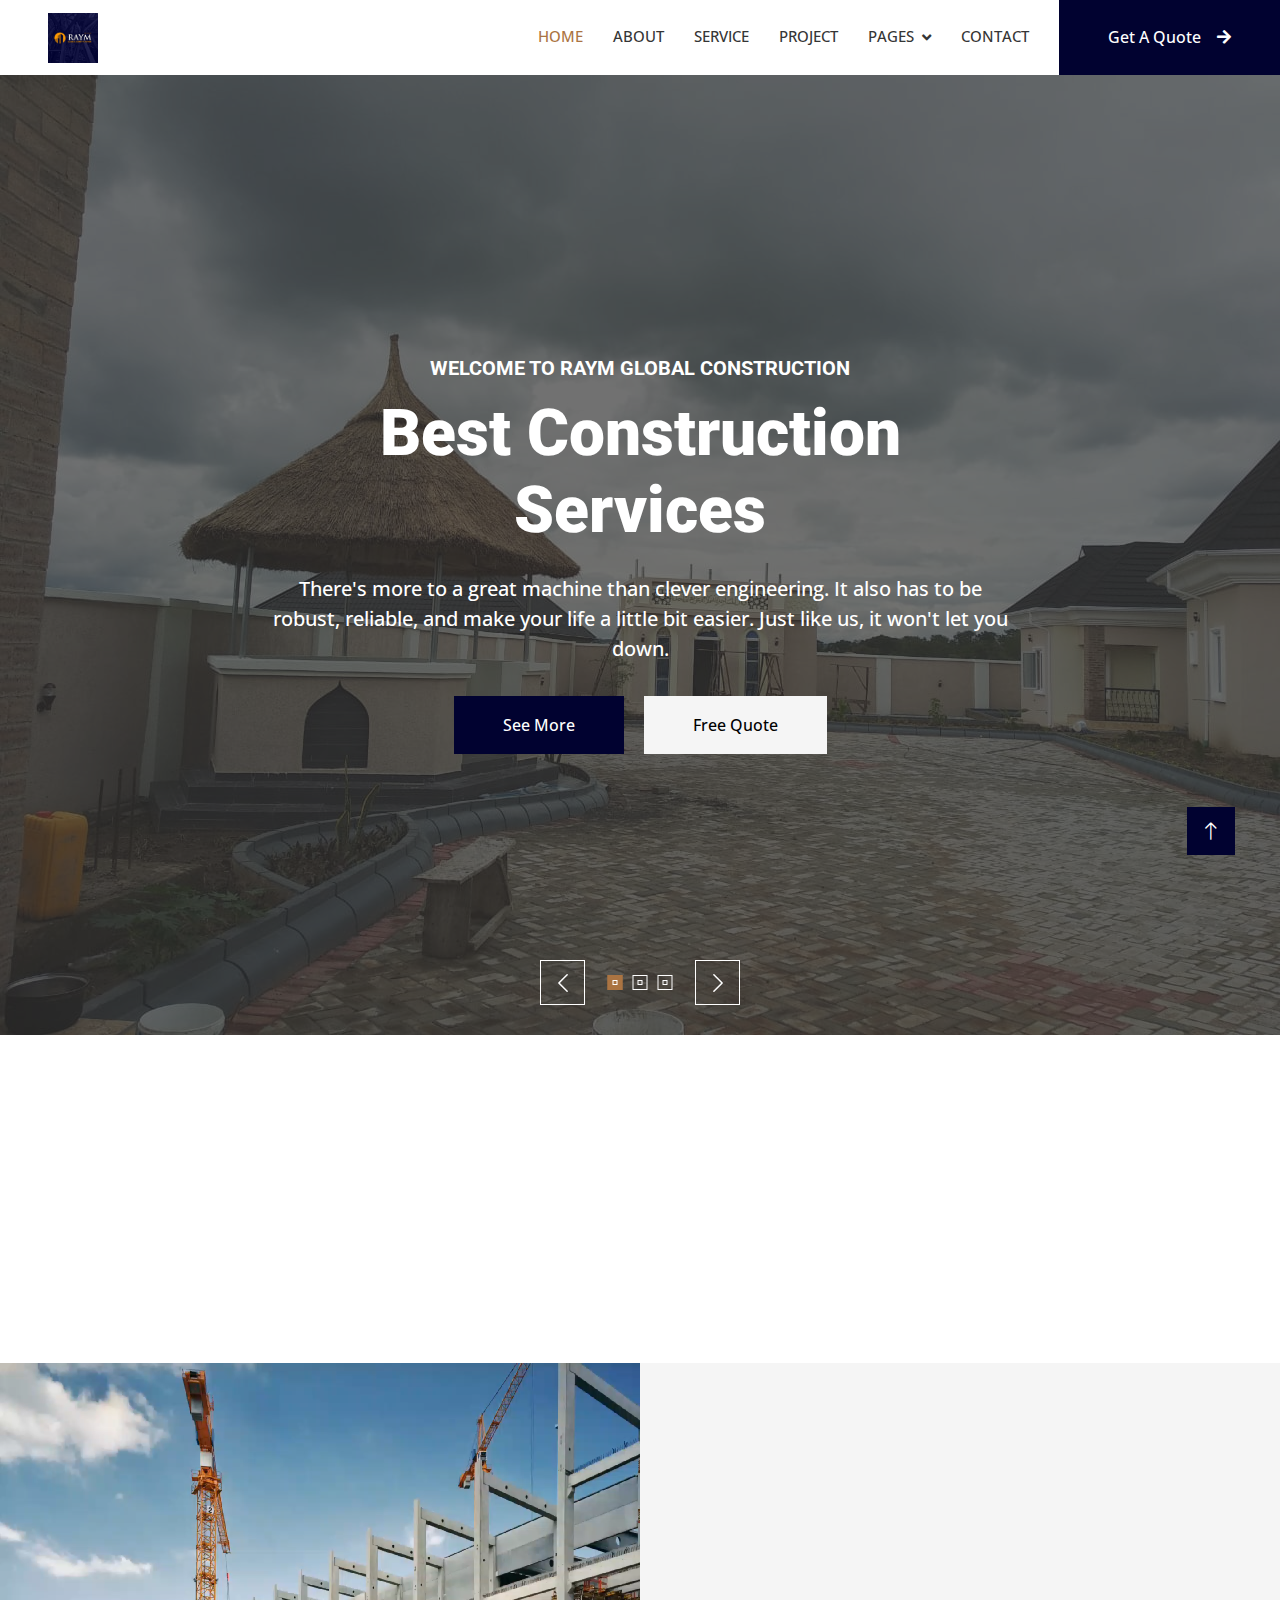
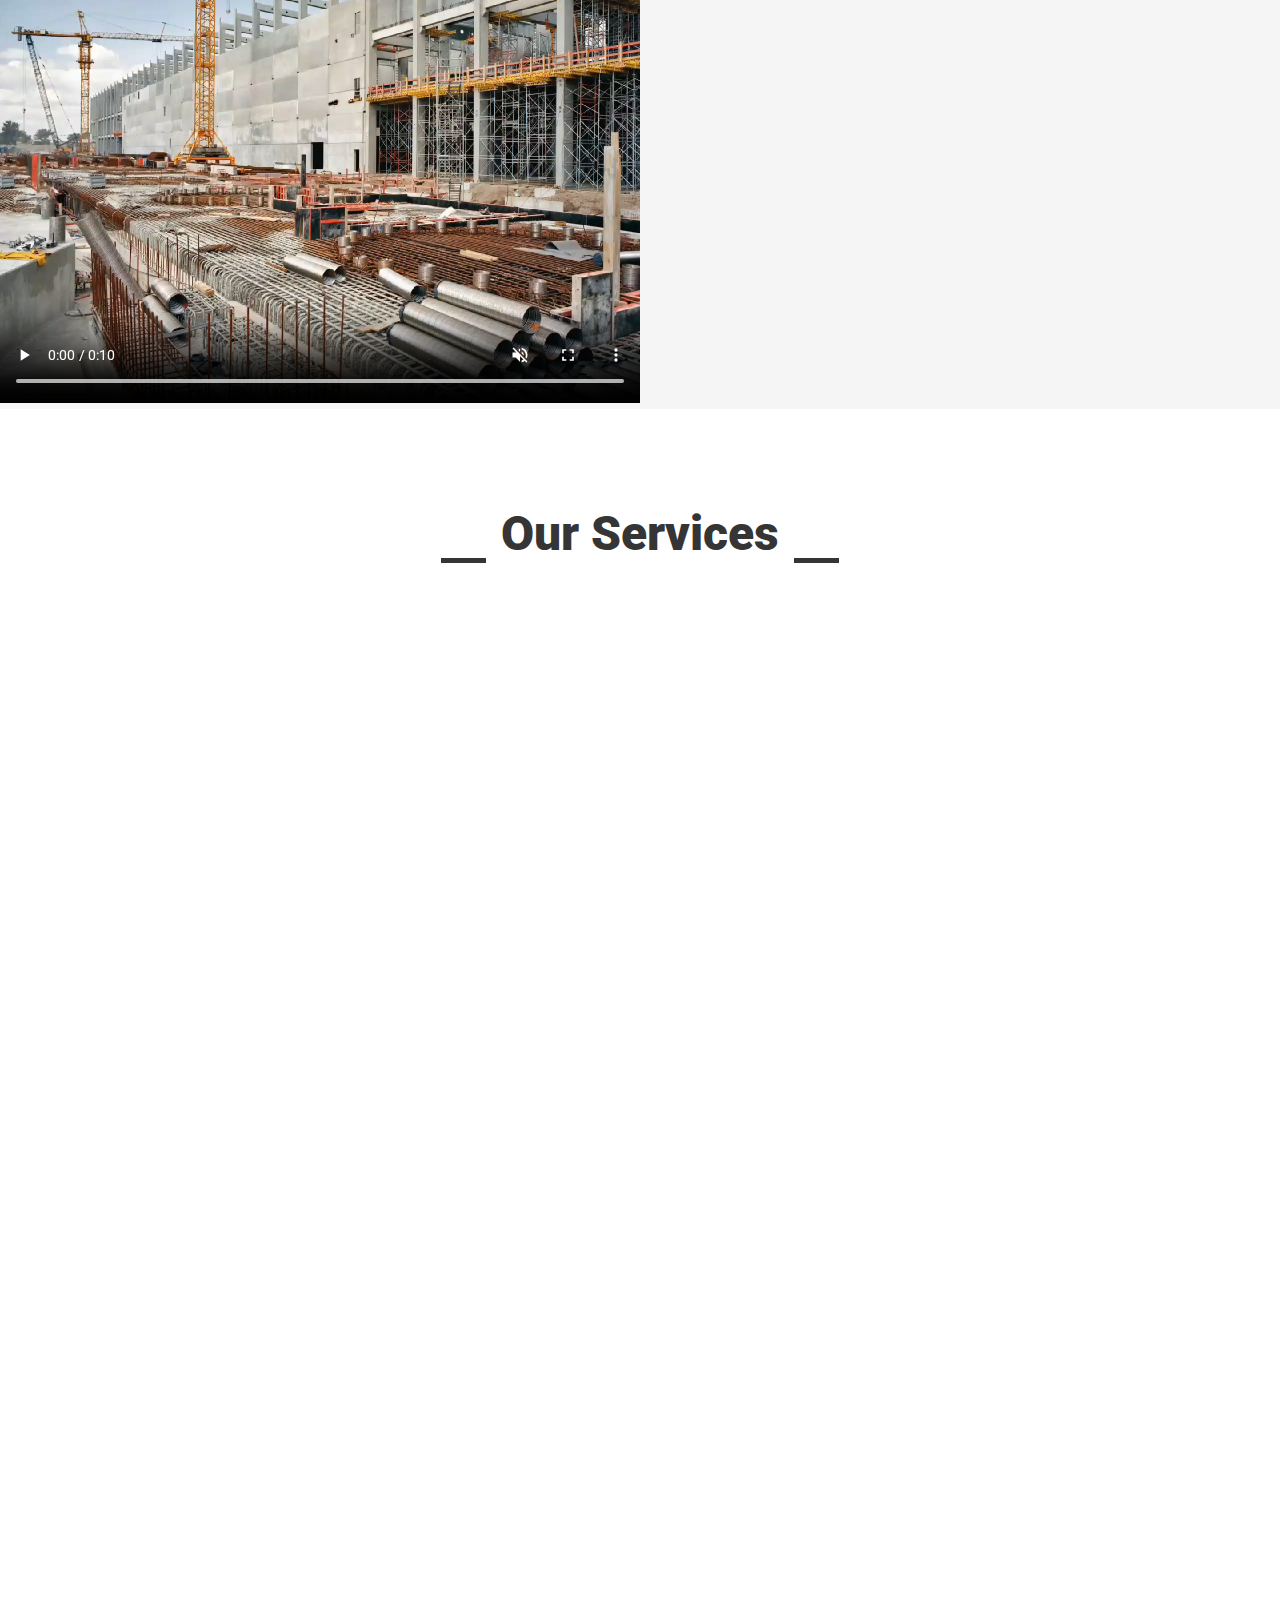
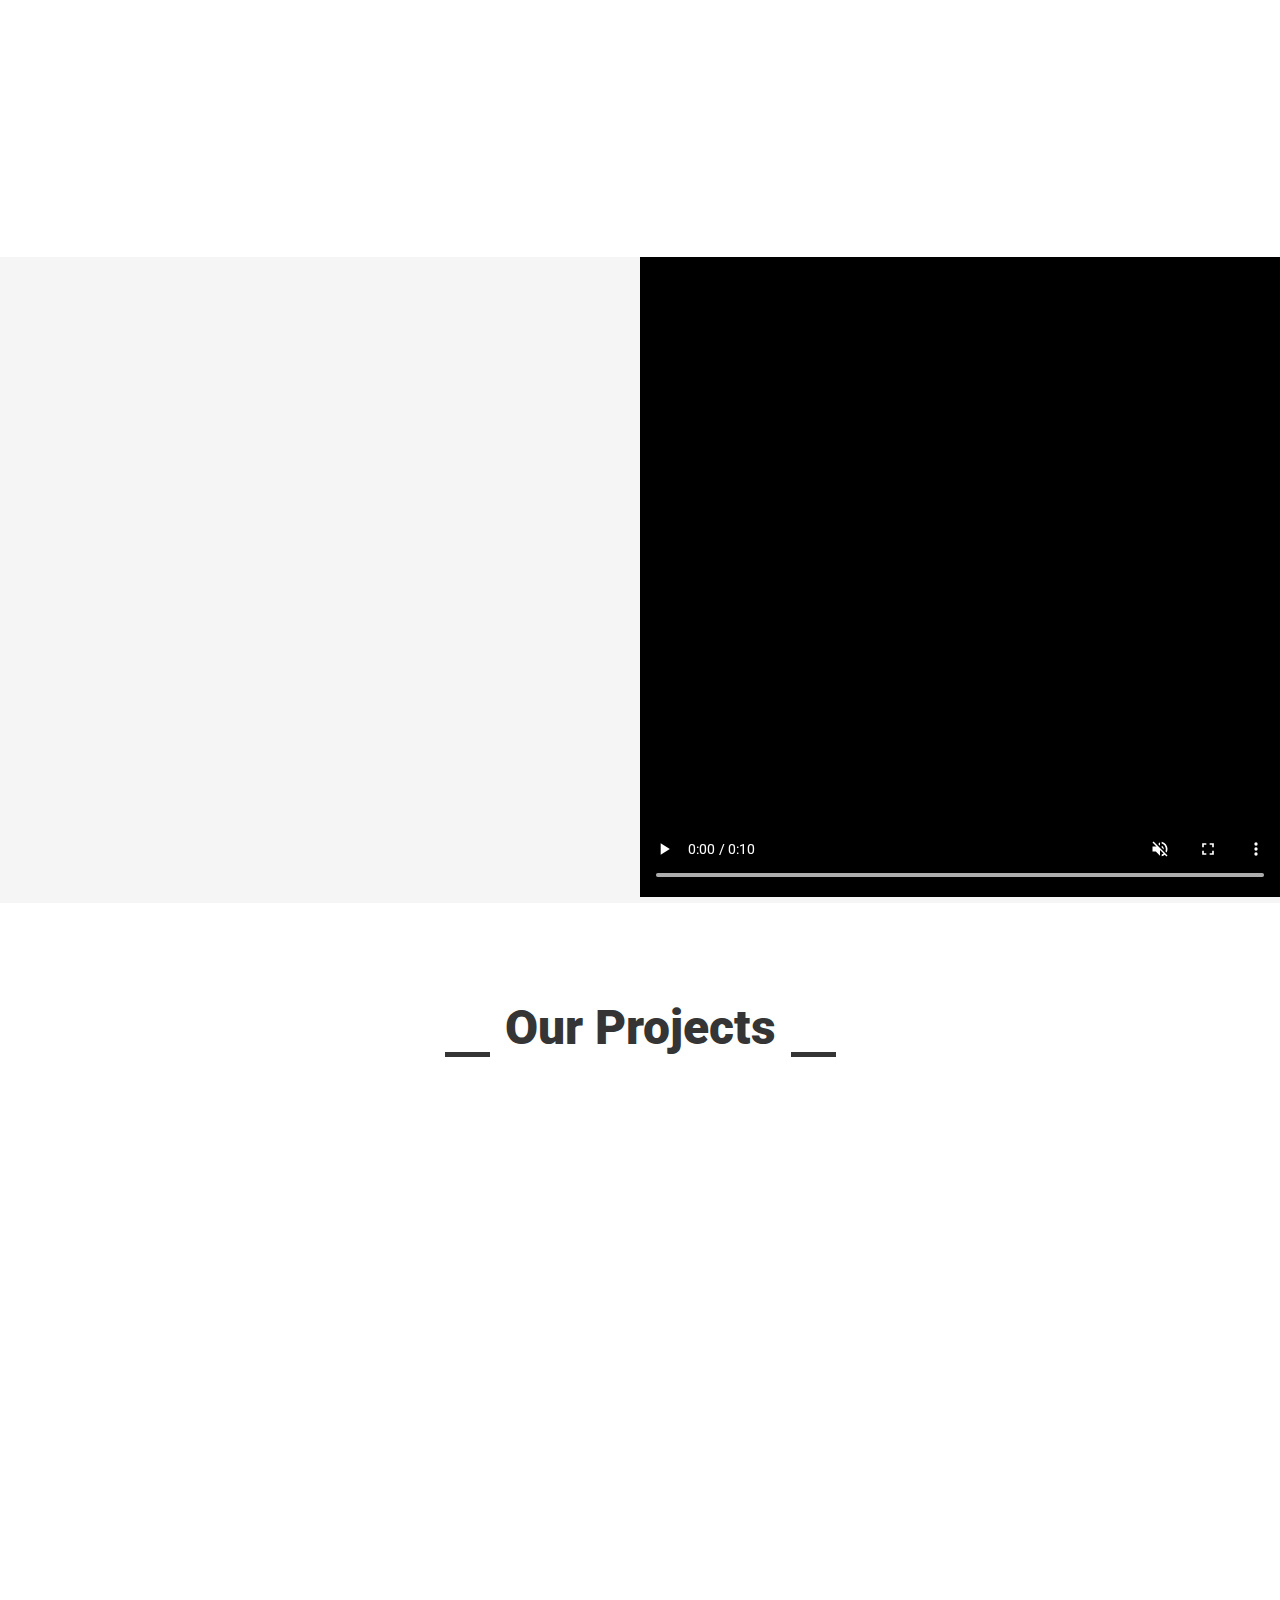
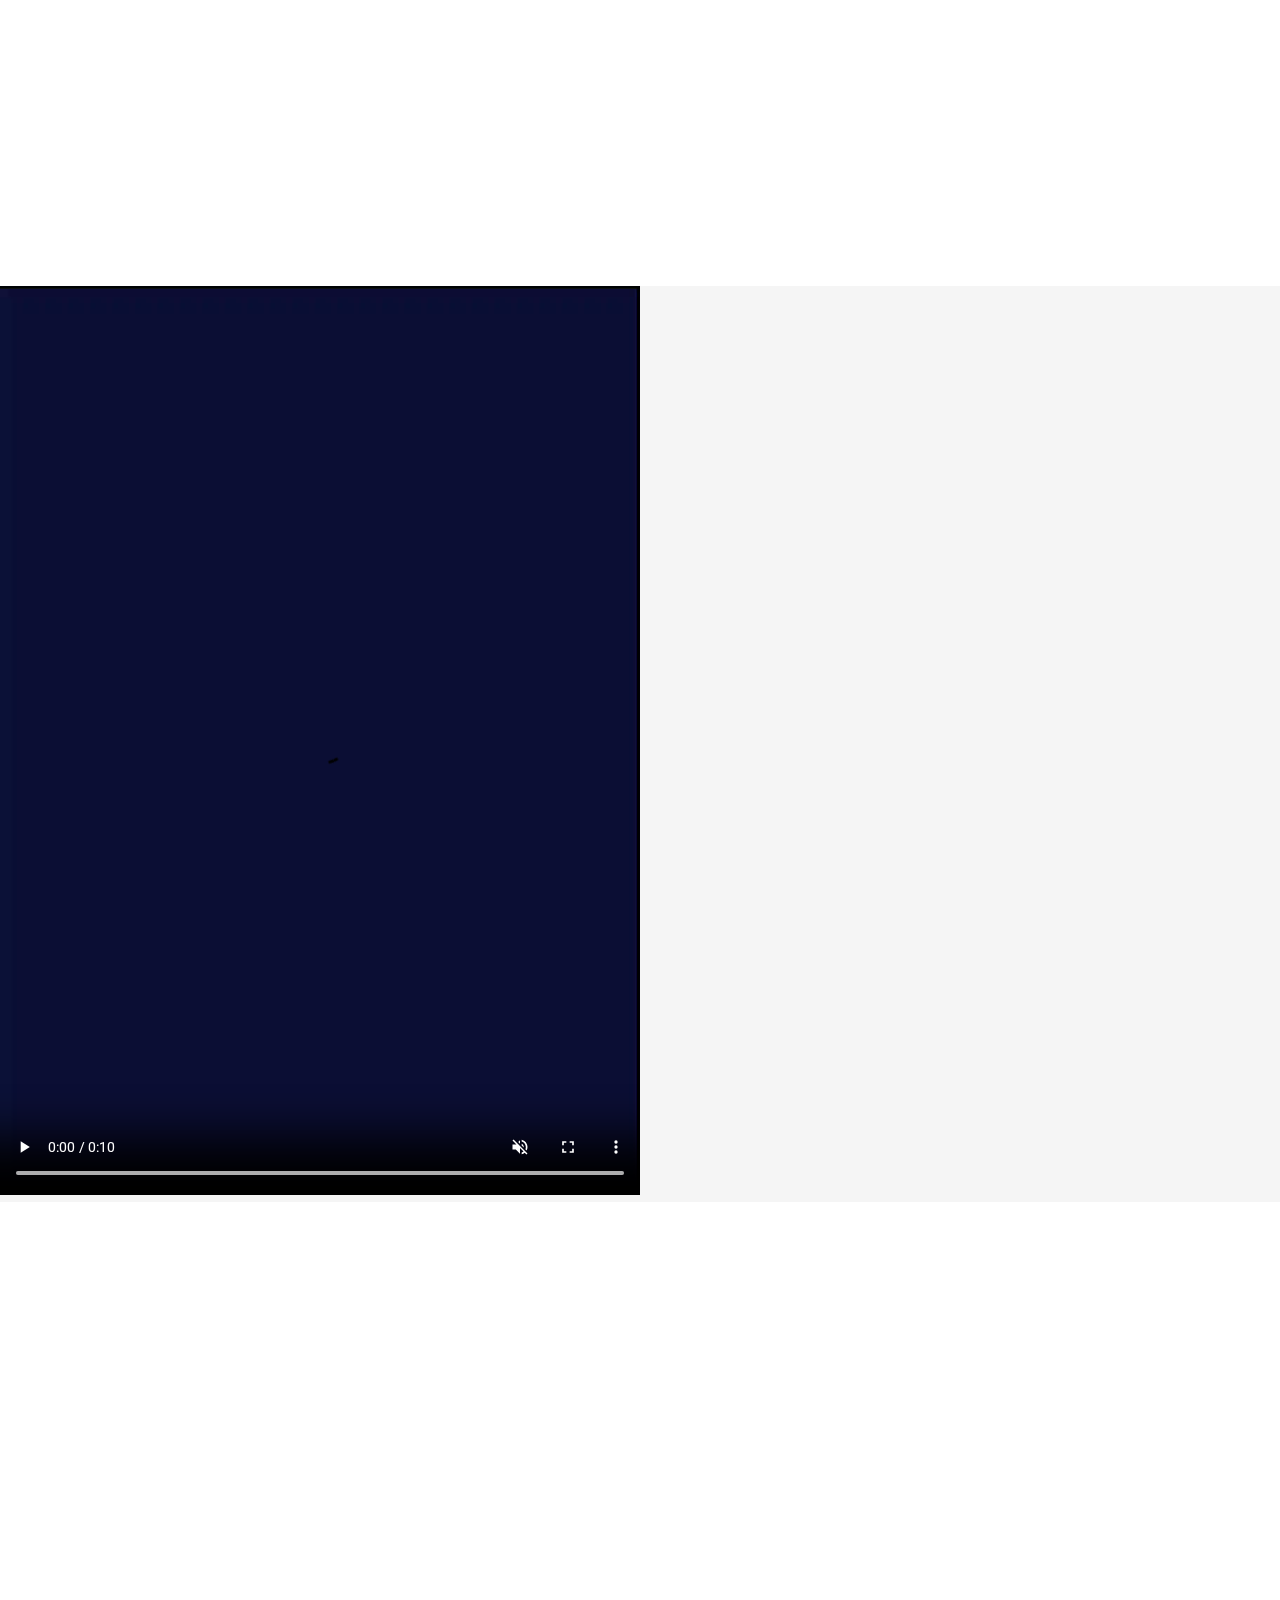
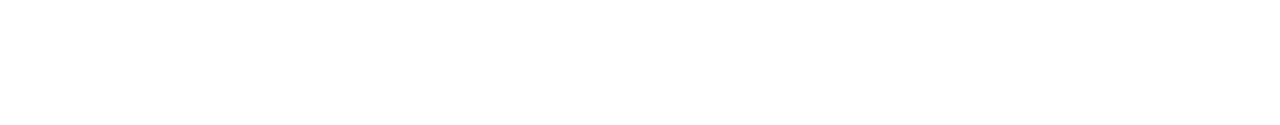
==== commit 69cffdbf: "fourth commit" ====
--- a/index.html
+++ b/index.html
@@ -62,21 +62,21 @@
             <div class="navbar-nav ms-auto p-4 p-lg-0">
                 <a href="index.html" class="nav-item nav-link active">Home</a>
                 <a href="about.html" class="nav-item nav-link">About</a>
-                <a href="service.html" class="nav-item nav-link">Service</a>
-                <a href="project.html" class="nav-item nav-link">Project</a>
+                <a href="#services" class="nav-item nav-link">Service</a>
+                <a href="#projects" class="nav-item nav-link">Project</a>
                 <div class="nav-item dropdown">
                     <a href="#" class="nav-link dropdown-toggle" data-bs-toggle="dropdown">Pages</a>
                     <div class="dropdown-menu fade-up m-0">
-                        <a href="feature.html" class="dropdown-item">Feature</a>
+                        <a href="#features" class="dropdown-item">Feature</a>
+                        <a href="mailto:info@raymglobalconstruction.com.ng" class="dropdown-item">Get Quote</a>
+
                         
-                        <a href="#team" class="dropdown-item">Our Team</a>
-                        <a href="#testimonial" class="dropdown-item">Testimonial</a>
                        
                     </div>
                 </div>
-                <a href="contact.html" class="nav-item nav-link">Contact</a>
-            </div>
-            <a href="" class="btn btn-primary py-4 px-lg-5 d-none d-lg-block">Get A Quote<i
+                <a href="#footer" class="nav-item nav-link">Contact</a>
+            </div>
+            <a href="mailto:info@raymglobalconstruction.com.ng" class="btn btn-primary py-4 px-lg-5 d-none d-lg-block">Get A Quote<i
                     class="fa fa-arrow-right ms-3"></i></a>
         </div>
     </nav>
@@ -102,7 +102,7 @@
                                     bit easier. Just like us, it won't let you down.</p>
                                 <a href="" class="btn btn-primary py-md-3 px-md-5 me-3 animated slideInLeft">See
                                     More</a>
-                                <a href="" class="btn btn-light py-md-3 px-md-5 animated slideInRight">Free Quote</a>
+                                <a href="mailto:info@raymglobalconstruction.com.ng" class="btn btn-light py-md-3 px-md-5 animated slideInRight">Free Quote</a>
                             </div>
                         </div>
                     </div>
@@ -124,7 +124,7 @@
                                     into something big.</p>
                                 <a href="" class="btn btn-primary py-md-3 px-md-5 me-3 animated slideInLeft">See
                                     More</a>
-                                <a href="" class="btn btn-light py-md-3 px-md-5 animated slideInRight">Free Quote</a>
+                                <a href="mailto:info@raymglobalconstruction.com.ng" class="btn btn-light py-md-3 px-md-5 animated slideInRight">Free Quote</a>
                             </div>
                         </div>
                     </div>
@@ -146,7 +146,7 @@
                                     difference.</p>
                                 <a href="" class="btn btn-primary py-md-3 px-md-5 me-3 animated slideInLeft">See
                                     More</a>
-                                <a href="" class="btn btn-light py-md-3 px-md-5 animated slideInRight">Free Quote</a>
+                                <a href="mailto:info@raymglobalconstruction.com.ng" class="btn btn-light py-md-3 px-md-5 animated slideInRight">Free Quote</a>
                             </div>
                         </div>
                     </div>
@@ -158,7 +158,7 @@
 
 
     <!-- Feature Start -->
-    <div class="container-xxl py-5">
+    <div id="features" class="container-xxl py-5">
         <div class="container">
             <div class="row g-5">
                 <div class="col-md-6 col-lg-3 wow fadeIn" data-wow-delay="0.1s">
@@ -239,7 +239,7 @@
                                         <i class="fa fa-users fa-2x text-primary"></i>
                                     </div>
                                     <div class="ms-3">
-                                        <h2 class="text-primary mb-1" data-toggle="counter-up">1234</h2>
+                                        <h2 class="text-primary mb-1" data-toggle="counter-up">103</h2>
                                         <p class="fw-medium mb-0">Happy Clients</p>
                                     </div>
                                 </div>
@@ -251,7 +251,7 @@
                                         <i class="fa fa-check fa-2x text-primary"></i>
                                     </div>
                                     <div class="ms-3">
-                                        <h2 class="text-primary mb-1" data-toggle="counter-up">1234</h2>
+                                        <h2 class="text-primary mb-1" data-toggle="counter-up">103</h2>
                                         <p class="fw-medium mb-0">Projects Done</p>
                                     </div>
                                 </div>
@@ -267,7 +267,7 @@
 
 
     <!-- Service Start -->
-    <div class="container-xxl py-5">
+    <div id="services" class="container-xxl py-5">
         <div class="container">
             <div class="section-title text-center">
                 <h1 class="display-5 mb-5">Our Services</h1>
@@ -447,7 +447,7 @@
 
 
     <!-- Projects Start -->
-    <div class="container-xxl py-5">
+    <div id="projects" class="container-xxl py-5">
         <div class="container">
             <div class="section-title text-center">
                 <h1 class="display-5 mb-5">Our Projects</h1>
@@ -537,143 +537,25 @@
 
 
     <!-- Team Start -->
-    <div id="team" class="container-xxl py-5">
-        <div class="container">
-            <div class="section-title text-center">
-                <h1 class="display-5 mb-5">Team Members</h1>
-            </div>
-            <div class="row g-4">
-                <div class="col-lg-3 col-md-6 wow fadeInUp" data-wow-delay="0.1s">
-                    <div class="team-item">
-                        <div class="overflow-hidden position-relative">
-                            <img class="img-fluid" src="img/team-1.jpg" alt="">
-                            <div class="team-social">
-                                <a class="btn btn-square" href=""><i class="fab fa-facebook-f"></i></a>
-                                <a class="btn btn-square" href=""><i class="fab fa-twitter"></i></a>
-                                <a class="btn btn-square" href=""><i class="fab fa-instagram"></i></a>
-                            </div>
-                        </div>
-                        <div class="text-center border border-5 border-light border-top-0 p-4">
-                            <h5 class="mb-0">Full Name</h5>
-                            <small>Designation</small>
-                        </div>
-                    </div>
-                </div>
-                <div class="col-lg-3 col-md-6 wow fadeInUp" data-wow-delay="0.3s">
-                    <div class="team-item">
-                        <div class="overflow-hidden position-relative">
-                            <img class="img-fluid" src="img/team-2.jpg" alt="">
-                            <div class="team-social">
-                                <a class="btn btn-square" href=""><i class="fab fa-facebook-f"></i></a>
-                                <a class="btn btn-square" href=""><i class="fab fa-twitter"></i></a>
-                                <a class="btn btn-square" href=""><i class="fab fa-instagram"></i></a>
-                            </div>
-                        </div>
-                        <div class="text-center border border-5 border-light border-top-0 p-4">
-                            <h5 class="mb-0">Full Name</h5>
-                            <small>Designation</small>
-                        </div>
-                    </div>
-                </div>
-                <div class="col-lg-3 col-md-6 wow fadeInUp" data-wow-delay="0.5s">
-                    <div class="team-item">
-                        <div class="overflow-hidden position-relative">
-                            <img class="img-fluid" src="img/team-3.jpg" alt="">
-                            <div class="team-social">
-                                <a class="btn btn-square" href=""><i class="fab fa-facebook-f"></i></a>
-                                <a class="btn btn-square" href=""><i class="fab fa-twitter"></i></a>
-                                <a class="btn btn-square" href=""><i class="fab fa-instagram"></i></a>
-                            </div>
-                        </div>
-                        <div class="text-center border border-5 border-light border-top-0 p-4">
-                            <h5 class="mb-0">Full Name</h5>
-                            <small>Designation</small>
-                        </div>
-                    </div>
-                </div>
-                <div class="col-lg-3 col-md-6 wow fadeInUp" data-wow-delay="0.7s">
-                    <div class="team-item">
-                        <div class="overflow-hidden position-relative">
-                            <img class="img-fluid" src="img/team-4.jpg" alt="">
-                            <div class="team-social">
-                                <a class="btn btn-square" href=""><i class="fab fa-facebook-f"></i></a>
-                                <a class="btn btn-square" href=""><i class="fab fa-twitter"></i></a>
-                                <a class="btn btn-square" href=""><i class="fab fa-instagram"></i></a>
-                            </div>
-                        </div>
-                        <div class="text-center border border-5 border-light border-top-0 p-4">
-                            <h5 class="mb-0">Full Name</h5>
-                            <small>Designation</small>
-                        </div>
-                    </div>
-                </div>
-            </div>
-        </div>
-    </div>
-    <!-- Team End -->
-
-
-    <!-- Testimonial Start -->
-    <div class="container-xxl py-5 wow fadeInUp" id="testimonial" data-wow-delay="0.1s">
-        <div class="container">
-            <div class="section-title text-center">
-                <h1 class="display-5 mb-5">Testimonial</h1>
-            </div>
-            <div class="owl-carousel testimonial-carousel">
-                <div class="testimonial-item text-center">
-                    <img class="img-fluid bg-light p-2 mx-auto mb-3" src="img/testimonial-1.jpg"
-                        style="width: 90px; height: 90px;">
-                    <div class="testimonial-text text-center p-4">
-                        <p>Clita clita tempor justo dolor ipsum amet kasd amet duo justo duo duo labore sed sed. Magna
-                            ut diam sit et amet stet eos sed clita erat magna elitr erat sit sit erat at rebum justo sea
-                            clita.</p>
-                        <h5 class="mb-1">Client Name</h5>
-                        <span class="fst-italic">Profession</span>
-                    </div>
-                </div>
-                <div class="testimonial-item text-center">
-                    <img class="img-fluid bg-light p-2 mx-auto mb-3" src="img/testimonial-2.jpg"
-                        style="width: 90px; height: 90px;">
-                    <div class="testimonial-text text-center p-4">
-                        <p>Clita clita tempor justo dolor ipsum amet kasd amet duo justo duo duo labore sed sed. Magna
-                            ut diam sit et amet stet eos sed clita erat magna elitr erat sit sit erat at rebum justo sea
-                            clita.</p>
-                        <h5 class="mb-1">Client Name</h5>
-                        <span class="fst-italic">Profession</span>
-                    </div>
-                </div>
-                <div class="testimonial-item text-center">
-                    <img class="img-fluid bg-light p-2 mx-auto mb-3" src="img/testimonial-3.jpg"
-                        style="width: 90px; height: 90px;">
-                    <div class="testimonial-text text-center p-4">
-                        <p>Clita clita tempor justo dolor ipsum amet kasd amet duo justo duo duo labore sed sed. Magna
-                            ut diam sit et amet stet eos sed clita erat magna elitr erat sit sit erat at rebum justo sea
-                            clita.</p>
-                        <h5 class="mb-1">Client Name</h5>
-                        <span class="fst-italic">Profession</span>
-                    </div>
-                </div>
-            </div>
-        </div>
-    </div>
+   
     <!-- Testimonial End -->
 
 
     <!-- Footer Start -->
-    <div class="container-fluid bg-dark text-light footer mt-5 pt-5 wow fadeIn" data-wow-delay="0.1s">
+    <div id="footer" class="container-fluid bg-dark text-light footer mt-5 pt-5 wow fadeIn" data-wow-delay="0.1s">
         <div class="container py-5">
             <div class="row g-5">
                 <div class="col-lg-3 col-md-6">
                     <h4 class="text-light mb-4">Address</h4>
-                    <p class="mb-2"><i class="fa fa-map-marker-alt me-3"></i>123 Street, New York, USA</p>
+                    <p class="mb-2"><i class="fa fa-map-marker-alt me-3"></i>3, Omugo Crescent,Ilesanmi Area, Tanke Ilorin.</p>
                     <p class="mb-2"><i class="fa fa-phone-alt me-3"></i>+2347035048915</p>
                     <p class="mb-2"><i class="fa fa-envelope me-3"></i>info@raymglobalconstruction.com.ng</p>
-                    <div class="d-flex pt-2">
+                   <!-- <div class="d-flex pt-2">
                         <a class="btn btn-outline-light btn-social" href=""><i class="fab fa-twitter"></i></a>
                         <a class="btn btn-outline-light btn-social" href=""><i class="fab fa-facebook-f"></i></a>
                         <a class="btn btn-outline-light btn-social" href=""><i class="fab fa-youtube"></i></a>
                         <a class="btn btn-outline-light btn-social" href=""><i class="fab fa-linkedin-in"></i></a>
-                    </div>
+                    </div>-->
                 </div>
                 <div class="col-lg-3 col-md-6">
                     <h4 class="text-light mb-4">Services</h4>
